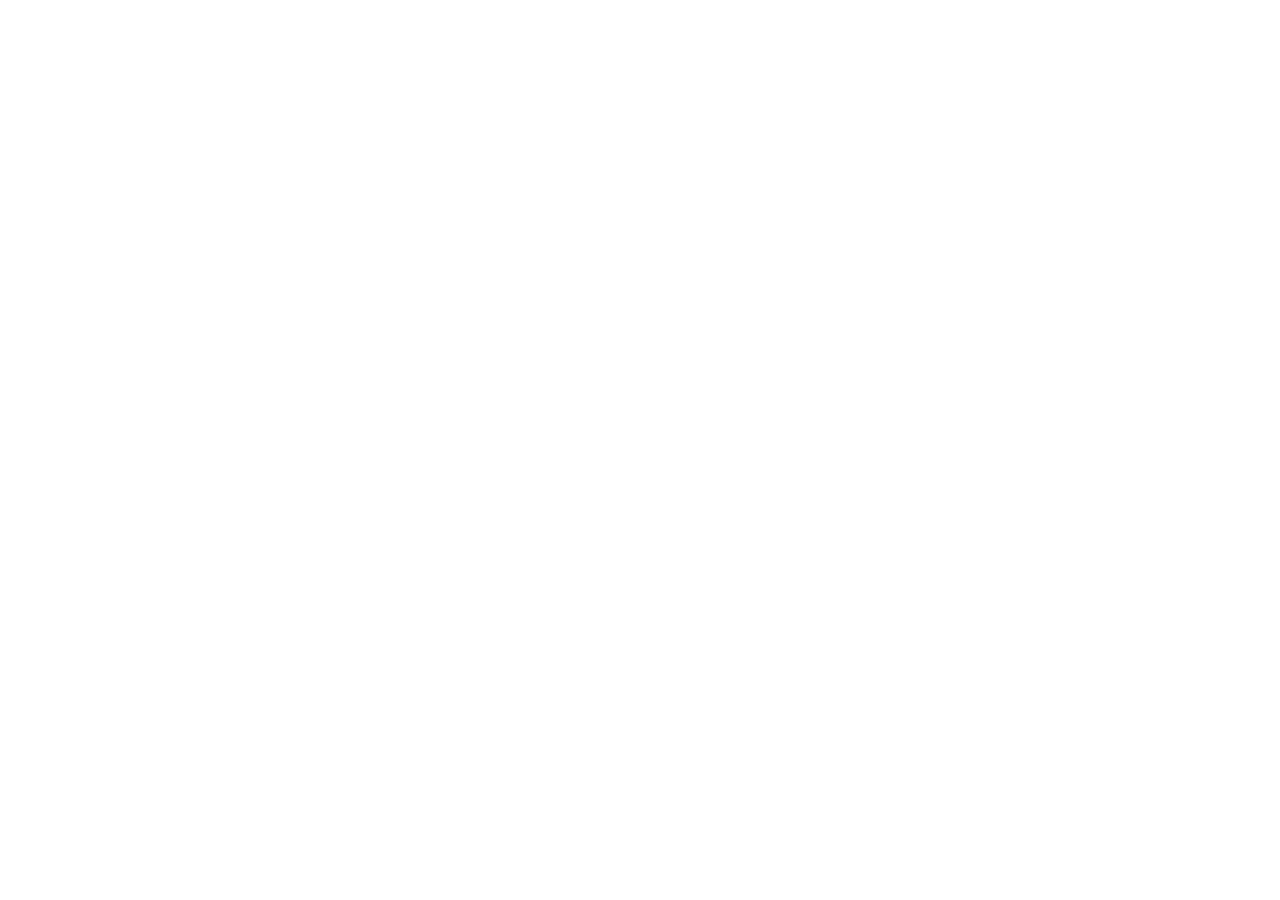
==== index.html @ 73d2ee72 "Create index.html" ====
<!DOCTYPE html>
<html lang="es">
<head>
    <meta charset="UTF-8">
    <meta name="viewport" content="width=device-width, initial-scale=1.0">
    <title>JOZETHCPM1 | NEON HUB</title>
    <link rel="preconnect" href="https://fonts.googleapis.com">
    <link rel="preconnect" href="https://fonts.gstatic.com" crossorigin>
    <link href="https://fonts.googleapis.com/css2?family=Poppins:wght@300;400;500;600;700;800&display=swap" rel="stylesheet">
    <link rel="stylesheet" href="https://cdnjs.cloudflare.com/ajax/libs/font-awesome/6.4.0/css/all.min.css">
    <style>
        /* Mismo CSS de antes, no lo repito para no alargar, pero pon el mismo */
    </style>
</head>
<body>
    <!-- Mismo HTML de antes hasta el footer -->

    <script>
        // ========== DATOS DIRECTOS (SIN JSON) ==========
        const appsData = [
            {
                id: 1,
                nombre: "Car Parking Multiplayer MOD",
                categoria: "juegos",
                etiqueta: "🎮 JUEGO MOD",
                descripcion: "Multijugador de estacionamiento con coches modificados, dinero infinito y eventos online.",
                imagen: "https://via.placeholder.com/300x180/1a1a1a/ff00ff?text=Car+Parking",
                tamaño: "482 MB",
                version: "4.8.2",
                url: "https://www.mediafire.com/file/et46cxcu69ehaok/cpm48213modt-Appsfab.net.apk/file"
            },
            {
                id: 2,
                nombre: "Resident Evil 4 Wii Edition",
                categoria: "juegos",
                etiqueta: "🎮 JUEGO MOD",
                descripcion: "Clásico de terror en versión Wii para Android con texturas mejoradas.",
                imagen: "https://via.placeholder.com/300x180/1a1a1a/00ffff?text=Resident+Evil+4",
                tamaño: "4.2 GB",
                version: "Wii NTSC",
                url: "https://www.mediafire.com/file/yimnvpsek5d1nl2/Resident_Evil_4_-_Wii_Edition_%2528USA%2529.nkit.7z/file"
            },
            {
                id: 3,
                nombre: "MT Manager",
                categoria: "apps",
                etiqueta: "📱 APP MOD",
                descripcion: "Gestor de archivos con editor de APK, traductor de recursos y explorador root.",
                imagen: "https://via.placeholder.com/300x180/1a1a1a/00ff00?text=MT+Manager",
                tamaño: "8.5 MB",
                version: "2.15.7",
                url: "https://www.mediafire.com/file/qvtjqahtjc5dr7p/MT_Manager_2.15.7-clone.apk/file"
            },
            {
                id: 4,
                nombre: "Ishiruka Emulador",
                categoria: "apps",
                etiqueta: "📱 APP MOD",
                descripcion: "Emulador de GameCube/Wii optimizado para Android, basado en Dolphin.",
                imagen: "https://via.placeholder.com/300x180/1a1a1a/ffff00?text=Ishiruka",
                tamaño: "25 MB",
                version: "16.0",
                url: "https://www.mediafire.com/file/o4zfia09jjve16v/Ishiruka_Ishiruka_v16.apk/file"
            }
        ];

        // El resto del JavaScript (renderInicio, mostrarApps, etc.) IGUAL
        // ... (todo lo demás igual)
    </script>
</body>
</html>
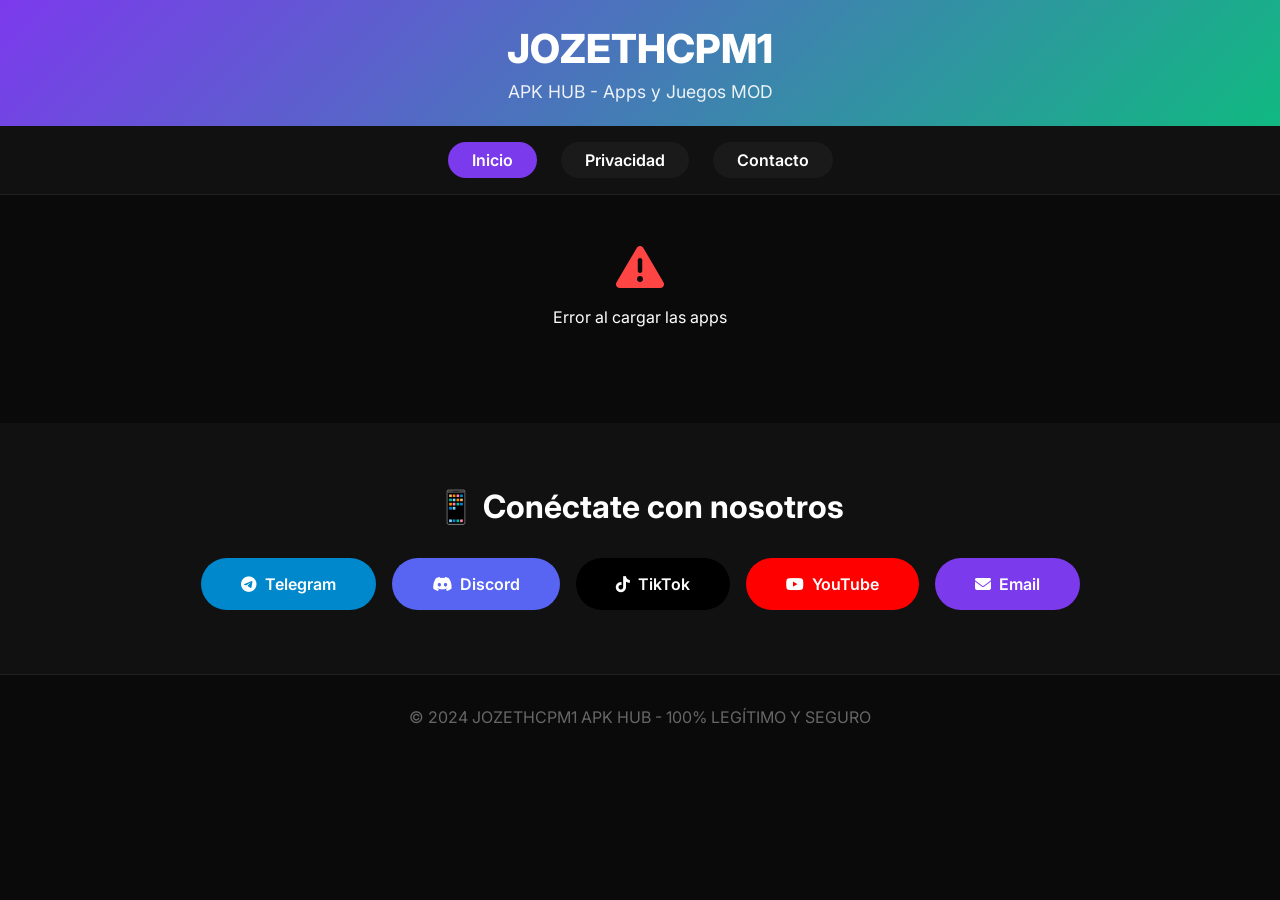
==== commit 1873ea47: "Update index.html" ====
--- a/index.html
+++ b/index.html
@@ -3,69 +3,450 @@
 <head>
     <meta charset="UTF-8">
     <meta name="viewport" content="width=device-width, initial-scale=1.0">
-    <title>JOZETHCPM1 | NEON HUB</title>
+    <title>JOZETHCPM1 | APK HUB</title>
     <link rel="preconnect" href="https://fonts.googleapis.com">
     <link rel="preconnect" href="https://fonts.gstatic.com" crossorigin>
-    <link href="https://fonts.googleapis.com/css2?family=Poppins:wght@300;400;500;600;700;800&display=swap" rel="stylesheet">
+    <link href="https://fonts.googleapis.com/css2?family=Inter:wght@300;400;500;600;700;800&display=swap" rel="stylesheet">
     <link rel="stylesheet" href="https://cdnjs.cloudflare.com/ajax/libs/font-awesome/6.4.0/css/all.min.css">
     <style>
-        /* Mismo CSS de antes, no lo repito para no alargar, pero pon el mismo */
+        * {
+            margin: 0;
+            padding: 0;
+            box-sizing: border-box;
+        }
+
+        body {
+            font-family: 'Inter', sans-serif;
+            background: #0a0a0a;
+            color: white;
+        }
+
+        /* Header */
+        .header {
+            background: linear-gradient(135deg, #7c3aed, #10b981);
+            padding: 1.5rem;
+            text-align: center;
+            box-shadow: 0 4px 20px rgba(124,58,237,0.3);
+        }
+
+        .header h1 {
+            font-size: 2.5rem;
+            font-weight: 800;
+            margin-bottom: 0.5rem;
+        }
+
+        .header p {
+            opacity: 0.9;
+            font-size: 1.1rem;
+        }
+
+        /* Nav */
+        .nav {
+            background: #111;
+            padding: 1rem;
+            display: flex;
+            justify-content: center;
+            gap: 1.5rem;
+            flex-wrap: wrap;
+            border-bottom: 1px solid #222;
+        }
+
+        .nav a {
+            color: white;
+            text-decoration: none;
+            font-weight: 600;
+            padding: 0.5rem 1.5rem;
+            border-radius: 30px;
+            transition: all 0.3s;
+            background: #1a1a1a;
+        }
+
+        .nav a:hover, .nav a.active {
+            background: #7c3aed;
+        }
+
+        /* Buscador */
+        .search-container {
+            max-width: 500px;
+            margin: 2rem auto;
+            padding: 0 1rem;
+        }
+
+        .search-box {
+            display: flex;
+            background: #1a1a1a;
+            border-radius: 50px;
+            padding: 0.3rem;
+            border: 2px solid #7c3aed;
+        }
+
+        .search-box input {
+            flex: 1;
+            background: transparent;
+            border: none;
+            padding: 1rem 1.5rem;
+            color: white;
+            font-size: 1rem;
+            outline: none;
+        }
+
+        .search-box button {
+            background: #7c3aed;
+            border: none;
+            color: white;
+            padding: 1rem 2rem;
+            border-radius: 50px;
+            cursor: pointer;
+            font-weight: 600;
+        }
+
+        /* Filtros */
+        .filters {
+            display: flex;
+            justify-content: center;
+            gap: 1rem;
+            flex-wrap: wrap;
+            margin: 2rem 0;
+            padding: 0 1rem;
+        }
+
+        .filter-btn {
+            padding: 0.8rem 2rem;
+            background: #1a1a1a;
+            border: none;
+            color: white;
+            border-radius: 40px;
+            font-weight: 600;
+            cursor: pointer;
+            transition: all 0.3s;
+        }
+
+        .filter-btn.active {
+            background: #7c3aed;
+        }
+
+        /* Grid */
+        .grid {
+            display: grid;
+            grid-template-columns: repeat(auto-fit, minmax(280px, 1fr));
+            gap: 1.5rem;
+            max-width: 1200px;
+            margin: 0 auto;
+            padding: 1rem;
+        }
+
+        .card {
+            background: #1a1a1a;
+            border-radius: 20px;
+            overflow: hidden;
+            transition: transform 0.3s;
+            border: 1px solid #333;
+        }
+
+        .card:hover {
+            transform: translateY(-5px);
+            border-color: #7c3aed;
+        }
+
+        .card img {
+            width: 100%;
+            height: 200px;
+            object-fit: cover;
+            background: #333;
+        }
+
+        .card-content {
+            padding: 1.5rem;
+        }
+
+        .card-title {
+            font-size: 1.3rem;
+            font-weight: 700;
+            margin-bottom: 0.5rem;
+        }
+
+        .card-category {
+            display: inline-block;
+            padding: 0.3rem 1rem;
+            background: #7c3aed;
+            border-radius: 30px;
+            font-size: 0.8rem;
+            font-weight: 600;
+            margin-bottom: 1rem;
+        }
+
+        .download-btn {
+            display: block;
+            text-align: center;
+            background: #7c3aed;
+            color: white;
+            text-decoration: none;
+            padding: 0.8rem;
+            border-radius: 12px;
+            font-weight: 600;
+            transition: background 0.3s;
+        }
+
+        .download-btn:hover {
+            background: #6d28d9;
+        }
+
+        /* Redes sociales */
+        .social {
+            text-align: center;
+            padding: 4rem 1rem;
+            background: #111;
+            margin-top: 3rem;
+        }
+
+        .social h2 {
+            font-size: 2rem;
+            margin-bottom: 2rem;
+        }
+
+        .social-buttons {
+            display: flex;
+            justify-content: center;
+            gap: 1rem;
+            flex-wrap: wrap;
+        }
+
+        .social-btn {
+            padding: 1rem 2.5rem;
+            border-radius: 50px;
+            color: white;
+            text-decoration: none;
+            font-weight: 600;
+            display: inline-flex;
+            align-items: center;
+            gap: 0.5rem;
+            transition: transform 0.3s;
+        }
+
+        .social-btn:hover {
+            transform: scale(1.05);
+        }
+
+        .telegram { background: #0088cc; }
+        .discord { background: #5865f2; }
+        .tiktok { background: #000; }
+        .youtube { background: #ff0000; }
+        .email { background: #7c3aed; }
+
+        /* Footer */
+        footer {
+            background: #0a0a0a;
+            padding: 2rem;
+            text-align: center;
+            border-top: 1px solid #222;
+            color: #666;
+        }
+
+        /* Loading */
+        .loading {
+            text-align: center;
+            padding: 3rem;
+        }
+
+        .loading i {
+            font-size: 3rem;
+            color: #7c3aed;
+            margin-bottom: 1rem;
+        }
     </style>
 </head>
 <body>
-    <!-- Mismo HTML de antes hasta el footer -->
+    <div class="header">
+        <h1>JOZETHCPM1</h1>
+        <p>APK HUB - Apps y Juegos MOD</p>
+    </div>
+
+    <div class="nav">
+        <a href="#inicio" class="active" onclick="showPage('inicio')">Inicio</a>
+        <a href="#privacidad" onclick="showPage('privacidad')">Privacidad</a>
+        <a href="#contacto" onclick="showPage('contacto')">Contacto</a>
+    </div>
+
+    <main id="main-content">
+        <!-- El contenido se carga aquí -->
+        <div class="loading">
+            <i class="fas fa-spinner fa-spin"></i>
+            <p>Cargando apps...</p>
+        </div>
+    </main>
+
+    <div class="social">
+        <h2>📱 Conéctate con nosotros</h2>
+        <div class="social-buttons">
+            <a href="https://t.me/Jozethcpm0" target="_blank" class="social-btn telegram"><i class="fab fa-telegram"></i> Telegram</a>
+            <a href="https://discord.gg/daJQPFmUF" target="_blank" class="social-btn discord"><i class="fab fa-discord"></i> Discord</a>
+            <a href="https://www.tiktok.com/@.asmodeotk" target="_blank" class="social-btn tiktok"><i class="fab fa-tiktok"></i> TikTok</a>
+            <a href="https://www.youtube.com/@JOZETHCPM1" target="_blank" class="social-btn youtube"><i class="fab fa-youtube"></i> YouTube</a>
+            <a href="mailto:asmodeotayson@gmail.com" class="social-btn email"><i class="fas fa-envelope"></i> Email</a>
+        </div>
+    </div>
+
+    <footer>
+        <p>© 2024 JOZETHCPM1 APK HUB - 100% LEGÍTIMO Y SEGURO</p>
+    </footer>
 
     <script>
-        // ========== DATOS DIRECTOS (SIN JSON) ==========
-        const appsData = [
-            {
-                id: 1,
-                nombre: "Car Parking Multiplayer MOD",
-                categoria: "juegos",
-                etiqueta: "🎮 JUEGO MOD",
-                descripcion: "Multijugador de estacionamiento con coches modificados, dinero infinito y eventos online.",
-                imagen: "https://via.placeholder.com/300x180/1a1a1a/ff00ff?text=Car+Parking",
-                tamaño: "482 MB",
-                version: "4.8.2",
-                url: "https://www.mediafire.com/file/et46cxcu69ehaok/cpm48213modt-Appsfab.net.apk/file"
-            },
-            {
-                id: 2,
-                nombre: "Resident Evil 4 Wii Edition",
-                categoria: "juegos",
-                etiqueta: "🎮 JUEGO MOD",
-                descripcion: "Clásico de terror en versión Wii para Android con texturas mejoradas.",
-                imagen: "https://via.placeholder.com/300x180/1a1a1a/00ffff?text=Resident+Evil+4",
-                tamaño: "4.2 GB",
-                version: "Wii NTSC",
-                url: "https://www.mediafire.com/file/yimnvpsek5d1nl2/Resident_Evil_4_-_Wii_Edition_%2528USA%2529.nkit.7z/file"
-            },
-            {
-                id: 3,
-                nombre: "MT Manager",
-                categoria: "apps",
-                etiqueta: "📱 APP MOD",
-                descripcion: "Gestor de archivos con editor de APK, traductor de recursos y explorador root.",
-                imagen: "https://via.placeholder.com/300x180/1a1a1a/00ff00?text=MT+Manager",
-                tamaño: "8.5 MB",
-                version: "2.15.7",
-                url: "https://www.mediafire.com/file/qvtjqahtjc5dr7p/MT_Manager_2.15.7-clone.apk/file"
-            },
-            {
-                id: 4,
-                nombre: "Ishiruka Emulador",
-                categoria: "apps",
-                etiqueta: "📱 APP MOD",
-                descripcion: "Emulador de GameCube/Wii optimizado para Android, basado en Dolphin.",
-                imagen: "https://via.placeholder.com/300x180/1a1a1a/ffff00?text=Ishiruka",
-                tamaño: "25 MB",
-                version: "16.0",
-                url: "https://www.mediafire.com/file/o4zfia09jjve16v/Ishiruka_Ishiruka_v16.apk/file"
+        // ===== VARIABLES =====
+        let appsData = [];
+        let currentFilter = 'todos';
+        let currentSearch = '';
+        let currentPage = 'inicio';
+
+        // ===== CARGAR APPS =====
+        async function loadApps() {
+            try {
+                const response = await fetch('data/apps.json');
+                const data = await response.json();
+                appsData = data.apps;
+                showHome();
+            } catch (error) {
+                console.error('Error:', error);
+                document.getElementById('main-content').innerHTML = `
+                    <div style="text-align:center; padding:3rem;">
+                        <i class="fas fa-exclamation-triangle" style="font-size:3rem; color:#ff4444;"></i>
+                        <p style="margin-top:1rem;">Error al cargar las apps</p>
+                    </div>
+                `;
             }
-        ];
-
-        // El resto del JavaScript (renderInicio, mostrarApps, etc.) IGUAL
-        // ... (todo lo demás igual)
+        }
+
+        // ===== MOSTAR INICIO =====
+        function showHome() {
+            currentPage = 'inicio';
+            document.getElementById('main-content').innerHTML = `
+                <div class="search-container">
+                    <div class="search-box">
+                        <input type="text" id="searchInput" placeholder="Buscar app..." value="${currentSearch}">
+                        <button onclick="searchApps()"><i class="fas fa-search"></i> Buscar</button>
+                    </div>
+                </div>
+
+                <div class="filters">
+                    <button class="filter-btn ${currentFilter === 'todos' ? 'active' : ''}" onclick="filterApps('todos')">Todos</button>
+                    <button class="filter-btn ${currentFilter === 'juegos' ? 'active' : ''}" onclick="filterApps('juegos')">Juegos</button>
+                    <button class="filter-btn ${currentFilter === 'apps' ? 'active' : ''}" onclick="filterApps('apps')">Apps</button>
+                </div>
+
+                <div class="grid" id="apps-grid"></div>
+            `;
+            
+            renderApps();
+            updateActiveNav('inicio');
+        }
+
+        // ===== RENDERIZAR APPS =====
+        function renderApps() {
+            let filtered = appsData;
+
+            if (currentFilter !== 'todos') {
+                filtered = filtered.filter(app => app.categoria === currentFilter);
+            }
+
+            if (currentSearch.trim() !== '') {
+                const search = currentSearch.toLowerCase().trim();
+                filtered = filtered.filter(app => 
+                    app.nombre.toLowerCase().includes(search)
+                );
+            }
+
+            const grid = document.getElementById('apps-grid');
+            
+            if (filtered.length === 0) {
+                grid.innerHTML = `
+                    <div style="grid-column:1/-1; text-align:center; padding:3rem;">
+                        <i class="fas fa-search" style="font-size:2rem; color:#666;"></i>
+                        <p style="margin-top:1rem;">No se encontraron apps</p>
+                    </div>
+                `;
+                return;
+            }
+
+            grid.innerHTML = filtered.map(app => `
+                <div class="card">
+                    <img src="${app.imagen}" alt="${app.nombre}" onerror="this.src='https://via.placeholder.com/300x200/333/7c3aed?text=${app.nombre}'">
+                    <div class="card-content">
+                        <span class="card-category">${app.categoria === 'juegos' ? '🎮 Juego' : '📱 App'}</span>
+                        <h3 class="card-title">${app.nombre}</h3>
+                        <a href="${app.url}" class="download-btn" target="_blank">
+                            <i class="fas fa-download"></i> Descargar
+                        </a>
+                    </div>
+                </div>
+            `).join('');
+        }
+
+        // ===== FILTRAR =====
+        function filterApps(filter) {
+            currentFilter = filter;
+            document.querySelectorAll('.filter-btn').forEach(btn => btn.classList.remove('active'));
+            event.target.classList.add('active');
+            renderApps();
+        }
+
+        // ===== BUSCAR =====
+        function searchApps() {
+            currentSearch = document.getElementById('searchInput').value;
+            renderApps();
+        }
+
+        // ===== MOSTRAR PRIVACIDAD =====
+        function showPrivacy() {
+            currentPage = 'privacidad';
+            document.getElementById('main-content').innerHTML = `
+                <div style="max-width:800px; margin:2rem auto; padding:2rem;">
+                    <h1 style="color:#7c3aed; margin-bottom:1rem;">📋 Política de Privacidad</h1>
+                    <p style="color:#999; line-height:1.8;">En JOZETHCPM1 APK HUB respetamos tu privacidad. No recopilamos información personal, no usamos cookies y no almacenamos datos de usuarios.</p>
+                    <p style="color:#999; margin-top:1rem;">Los enlaces son a sitios externos (MediaFire). Verificamos cada enlace antes de publicarlo.</p>
+                    <p style="color:#7c3aed; margin-top:2rem;">🌟 100% LEGÍTIMO Y SEGURO 🌟</p>
+                </div>
+            `;
+            updateActiveNav('privacidad');
+        }
+
+        // ===== MOSTRAR CONTACTO =====
+        function showContact() {
+            currentPage = 'contacto';
+            document.getElementById('main-content').innerHTML = `
+                <div style="max-width:600px; margin:2rem auto; padding:2rem;">
+                    <h1 style="color:#7c3aed; margin-bottom:2rem;">📬 Contacto</h1>
+                    <div style="background:#1a1a1a; padding:1.5rem; border-radius:12px; margin-bottom:1rem;">
+                        <p><i class="fas fa-envelope" style="color:#7c3aed; width:30px;"></i> asmodeotayson@gmail.com</p>
+                    </div>
+                    <div style="background:#1a1a1a; padding:1.5rem; border-radius:12px; margin-bottom:1rem;">
+                        <p><i class="fab fa-telegram" style="color:#0088cc; width:30px;"></i> @Jozethcpm0</p>
+                    </div>
+                    <div style="background:#1a1a1a; padding:1.5rem; border-radius:12px;">
+                        <p><i class="fab fa-discord" style="color:#5865f2; width:30px;"></i> discord.gg/daJQPFmUF</p>
+                    </div>
+                </div>
+            `;
+            updateActiveNav('contacto');
+        }
+
+        // ===== ACTUALIZAR NAV =====
+        function updateActiveNav(page) {
+            document.querySelectorAll('.nav a').forEach(link => {
+                link.classList.remove('active');
+                if (link.getAttribute('onclick')?.includes(page)) {
+                    link.classList.add('active');
+                }
+            });
+        }
+
+        // ===== NAVEGACIÓN =====
+        window.showPage = function(page) {
+            if (page === 'inicio') showHome();
+            if (page === 'privacidad') showPrivacy();
+            if (page === 'contacto') showContact();
+        };
+
+        // ===== INICIAR =====
+        loadApps();
     </script>
 </body>
 </html>
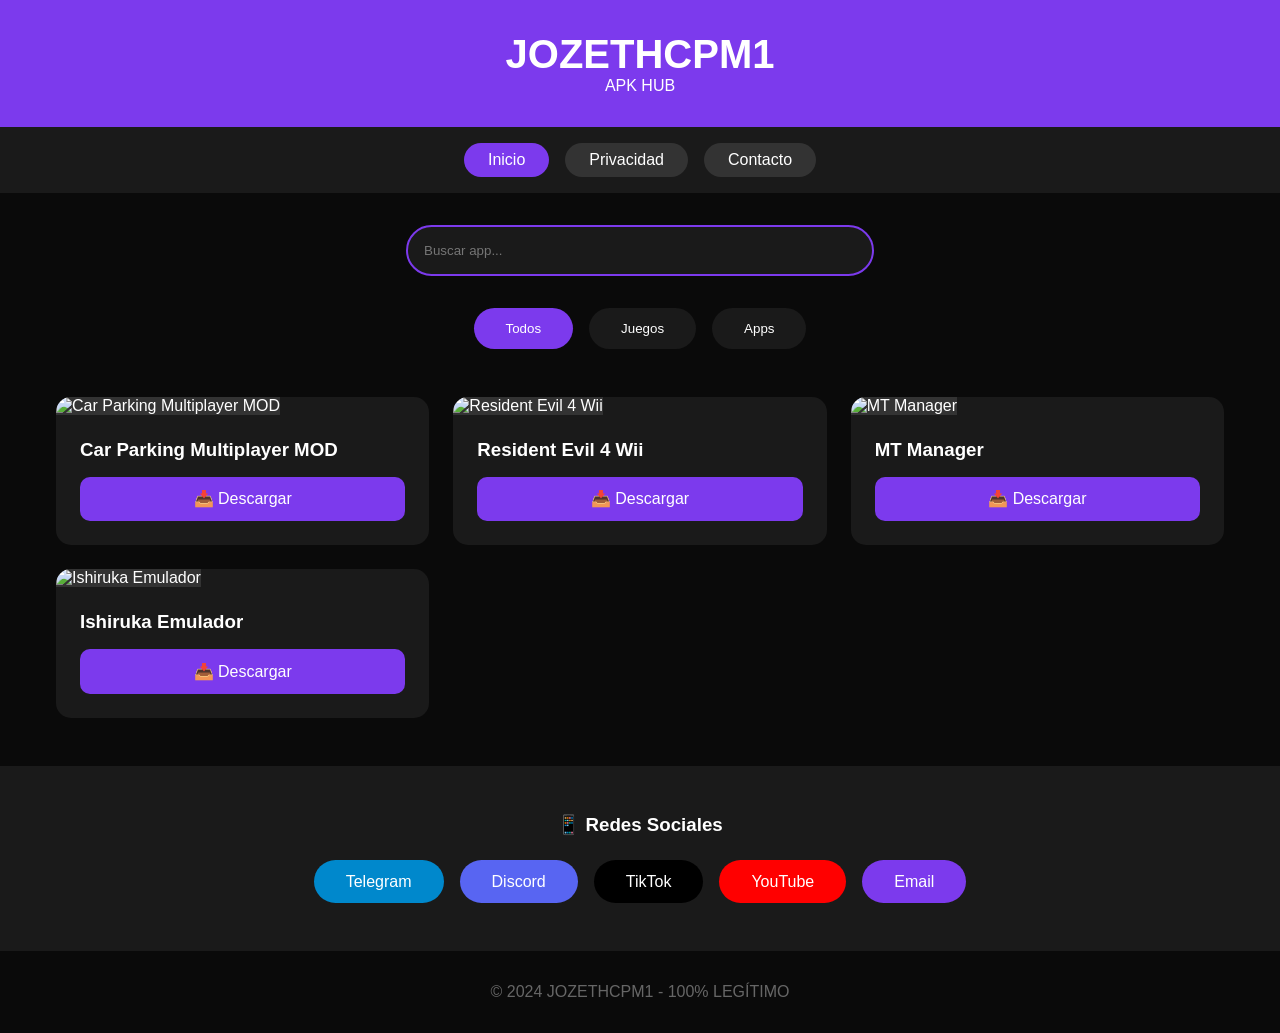
==== commit 52daa6b0: "Update index.html" ====
--- a/index.html
+++ b/index.html
@@ -3,129 +3,73 @@
 <head>
     <meta charset="UTF-8">
     <meta name="viewport" content="width=device-width, initial-scale=1.0">
-    <title>JOZETHCPM1 | APK HUB</title>
-    <link rel="preconnect" href="https://fonts.googleapis.com">
-    <link rel="preconnect" href="https://fonts.gstatic.com" crossorigin>
-    <link href="https://fonts.googleapis.com/css2?family=Inter:wght@300;400;500;600;700;800&display=swap" rel="stylesheet">
-    <link rel="stylesheet" href="https://cdnjs.cloudflare.com/ajax/libs/font-awesome/6.4.0/css/all.min.css">
+    <title>JOZETHCPM1 - APK Hub</title>
     <style>
         * {
             margin: 0;
             padding: 0;
             box-sizing: border-box;
         }
-
         body {
-            font-family: 'Inter', sans-serif;
+            font-family: Arial, sans-serif;
             background: #0a0a0a;
             color: white;
         }
-
-        /* Header */
         .header {
-            background: linear-gradient(135deg, #7c3aed, #10b981);
-            padding: 1.5rem;
-            text-align: center;
-            box-shadow: 0 4px 20px rgba(124,58,237,0.3);
-        }
-
+            background: #7c3aed;
+            padding: 2rem;
+            text-align: center;
+        }
         .header h1 {
             font-size: 2.5rem;
-            font-weight: 800;
-            margin-bottom: 0.5rem;
-        }
-
-        .header p {
-            opacity: 0.9;
-            font-size: 1.1rem;
-        }
-
-        /* Nav */
+        }
         .nav {
-            background: #111;
+            background: #1a1a1a;
             padding: 1rem;
             display: flex;
             justify-content: center;
-            gap: 1.5rem;
-            flex-wrap: wrap;
-            border-bottom: 1px solid #222;
-        }
-
+            gap: 1rem;
+        }
         .nav a {
             color: white;
             text-decoration: none;
-            font-weight: 600;
             padding: 0.5rem 1.5rem;
+            background: #333;
             border-radius: 30px;
-            transition: all 0.3s;
-            background: #1a1a1a;
-        }
-
-        .nav a:hover, .nav a.active {
-            background: #7c3aed;
-        }
-
-        /* Buscador */
-        .search-container {
+        }
+        .nav a.active {
+            background: #7c3aed;
+        }
+        .search {
             max-width: 500px;
             margin: 2rem auto;
             padding: 0 1rem;
         }
-
-        .search-box {
-            display: flex;
-            background: #1a1a1a;
+        .search input {
+            width: 100%;
+            padding: 1rem;
+            background: #1a1a1a;
+            border: 2px solid #7c3aed;
             border-radius: 50px;
-            padding: 0.3rem;
-            border: 2px solid #7c3aed;
-        }
-
-        .search-box input {
-            flex: 1;
-            background: transparent;
-            border: none;
-            padding: 1rem 1.5rem;
-            color: white;
-            font-size: 1rem;
-            outline: none;
-        }
-
-        .search-box button {
-            background: #7c3aed;
-            border: none;
-            color: white;
-            padding: 1rem 2rem;
-            border-radius: 50px;
-            cursor: pointer;
-            font-weight: 600;
-        }
-
-        /* Filtros */
+            color: white;
+        }
         .filters {
             display: flex;
             justify-content: center;
             gap: 1rem;
-            flex-wrap: wrap;
             margin: 2rem 0;
-            padding: 0 1rem;
-        }
-
+        }
         .filter-btn {
             padding: 0.8rem 2rem;
             background: #1a1a1a;
             border: none;
             color: white;
-            border-radius: 40px;
-            font-weight: 600;
+            border-radius: 30px;
             cursor: pointer;
-            transition: all 0.3s;
-        }
-
+        }
         .filter-btn.active {
             background: #7c3aed;
         }
-
-        /* Grid */
         .grid {
             display: grid;
             grid-template-columns: repeat(auto-fit, minmax(280px, 1fr));
@@ -134,319 +78,214 @@
             margin: 0 auto;
             padding: 1rem;
         }
-
         .card {
             background: #1a1a1a;
-            border-radius: 20px;
+            border-radius: 15px;
             overflow: hidden;
-            transition: transform 0.3s;
-            border: 1px solid #333;
-        }
-
-        .card:hover {
-            transform: translateY(-5px);
-            border-color: #7c3aed;
-        }
-
+        }
         .card img {
             width: 100%;
-            height: 200px;
+            height: 180px;
             object-fit: cover;
             background: #333;
         }
-
         .card-content {
             padding: 1.5rem;
         }
-
-        .card-title {
-            font-size: 1.3rem;
-            font-weight: 700;
-            margin-bottom: 0.5rem;
-        }
-
-        .card-category {
-            display: inline-block;
-            padding: 0.3rem 1rem;
-            background: #7c3aed;
-            border-radius: 30px;
-            font-size: 0.8rem;
-            font-weight: 600;
+        .card h3 {
             margin-bottom: 1rem;
         }
-
-        .download-btn {
+        .card a {
             display: block;
-            text-align: center;
             background: #7c3aed;
             color: white;
             text-decoration: none;
             padding: 0.8rem;
-            border-radius: 12px;
-            font-weight: 600;
-            transition: background 0.3s;
-        }
-
-        .download-btn:hover {
-            background: #6d28d9;
-        }
-
-        /* Redes sociales */
+            border-radius: 10px;
+            text-align: center;
+        }
         .social {
             text-align: center;
-            padding: 4rem 1rem;
-            background: #111;
-            margin-top: 3rem;
-        }
-
-        .social h2 {
-            font-size: 2rem;
-            margin-bottom: 2rem;
-        }
-
+            padding: 3rem;
+            background: #1a1a1a;
+            margin-top: 2rem;
+        }
         .social-buttons {
             display: flex;
             justify-content: center;
             gap: 1rem;
             flex-wrap: wrap;
-        }
-
-        .social-btn {
-            padding: 1rem 2.5rem;
-            border-radius: 50px;
+            margin-top: 1.5rem;
+        }
+        .social-buttons a {
+            padding: 0.8rem 2rem;
+            border-radius: 30px;
             color: white;
             text-decoration: none;
-            font-weight: 600;
-            display: inline-flex;
-            align-items: center;
-            gap: 0.5rem;
-            transition: transform 0.3s;
-        }
-
-        .social-btn:hover {
-            transform: scale(1.05);
-        }
-
+        }
         .telegram { background: #0088cc; }
         .discord { background: #5865f2; }
         .tiktok { background: #000; }
         .youtube { background: #ff0000; }
         .email { background: #7c3aed; }
-
-        /* Footer */
         footer {
-            background: #0a0a0a;
+            text-align: center;
             padding: 2rem;
-            text-align: center;
-            border-top: 1px solid #222;
             color: #666;
-        }
-
-        /* Loading */
-        .loading {
-            text-align: center;
-            padding: 3rem;
-        }
-
-        .loading i {
-            font-size: 3rem;
-            color: #7c3aed;
-            margin-bottom: 1rem;
         }
     </style>
 </head>
 <body>
     <div class="header">
         <h1>JOZETHCPM1</h1>
-        <p>APK HUB - Apps y Juegos MOD</p>
+        <p>APK HUB</p>
     </div>
 
     <div class="nav">
-        <a href="#inicio" class="active" onclick="showPage('inicio')">Inicio</a>
-        <a href="#privacidad" onclick="showPage('privacidad')">Privacidad</a>
-        <a href="#contacto" onclick="showPage('contacto')">Contacto</a>
-    </div>
-
-    <main id="main-content">
-        <!-- El contenido se carga aquí -->
-        <div class="loading">
-            <i class="fas fa-spinner fa-spin"></i>
-            <p>Cargando apps...</p>
+        <a href="#" class="active" onclick="showHome()">Inicio</a>
+        <a href="#" onclick="showPrivacy()">Privacidad</a>
+        <a href="#" onclick="showContact()">Contacto</a>
+    </div>
+
+    <div id="content">
+        <!-- Aquí se carga el contenido -->
+    </div>
+
+    <div class="social">
+        <h3>📱 Redes Sociales</h3>
+        <div class="social-buttons">
+            <a href="https://t.me/Jozethcpm0" class="telegram">Telegram</a>
+            <a href="https://discord.gg/daJQPFmUF" class="discord">Discord</a>
+            <a href="https://www.tiktok.com/@.asmodeotk" class="tiktok">TikTok</a>
+            <a href="https://www.youtube.com/@JOZETHCPM1" class="youtube">YouTube</a>
+            <a href="mailto:asmodeotayson@gmail.com" class="email">Email</a>
         </div>
-    </main>
-
-    <div class="social">
-        <h2>📱 Conéctate con nosotros</h2>
-        <div class="social-buttons">
-            <a href="https://t.me/Jozethcpm0" target="_blank" class="social-btn telegram"><i class="fab fa-telegram"></i> Telegram</a>
-            <a href="https://discord.gg/daJQPFmUF" target="_blank" class="social-btn discord"><i class="fab fa-discord"></i> Discord</a>
-            <a href="https://www.tiktok.com/@.asmodeotk" target="_blank" class="social-btn tiktok"><i class="fab fa-tiktok"></i> TikTok</a>
-            <a href="https://www.youtube.com/@JOZETHCPM1" target="_blank" class="social-btn youtube"><i class="fab fa-youtube"></i> YouTube</a>
-            <a href="mailto:asmodeotayson@gmail.com" class="social-btn email"><i class="fas fa-envelope"></i> Email</a>
-        </div>
     </div>
 
     <footer>
-        <p>© 2024 JOZETHCPM1 APK HUB - 100% LEGÍTIMO Y SEGURO</p>
+        <p>© 2024 JOZETHCPM1 - 100% LEGÍTIMO</p>
     </footer>
 
     <script>
-        // ===== VARIABLES =====
-        let appsData = [];
-        let currentFilter = 'todos';
-        let currentSearch = '';
-        let currentPage = 'inicio';
-
-        // ===== CARGAR APPS =====
-        async function loadApps() {
-            try {
-                const response = await fetch('data/apps.json');
-                const data = await response.json();
-                appsData = data.apps;
-                showHome();
-            } catch (error) {
-                console.error('Error:', error);
-                document.getElementById('main-content').innerHTML = `
-                    <div style="text-align:center; padding:3rem;">
-                        <i class="fas fa-exclamation-triangle" style="font-size:3rem; color:#ff4444;"></i>
-                        <p style="margin-top:1rem;">Error al cargar las apps</p>
-                    </div>
-                `;
-            }
-        }
-
-        // ===== MOSTAR INICIO =====
+        // ===== TUS APPS AQUÍ (solo editas esto) =====
+        const apps = [
+            {
+                nombre: "Car Parking Multiplayer MOD",
+                categoria: "https://imgur.com/a/loVEbXy",
+                url: "https://www.mediafire.com/file/et46cxcu69ehaok/cpm48213modt-Appsfab.net.apk/file"
+            },
+            {
+                nombre: "Resident Evil 4 Wii",
+                categoria: "juegos",
+                imagen: "https://via.placeholder.com/300x200/333/7c3aed?text=Resident+Evil+4",
+                url: "https://www.mediafire.com/file/yimnvpsek5d1nl2/Resident_Evil_4_-_Wii_Edition_%2528USA%2529.nkit.7z/file"
+            },
+            {
+                nombre: "MT Manager",
+                categoria: "apps",
+                imagen: "https://via.placeholder.com/300x200/333/7c3aed?text=MT+Manager",
+                url: "https://www.mediafire.com/file/qvtjqahtjc5dr7p/MT_Manager_2.15.7-clone.apk/file"
+            },
+            {
+                nombre: "Ishiruka Emulador",
+                categoria: "apps",
+                imagen: "https://via.placeholder.com/300x200/333/7c3aed?text=Ishiruka",
+                url: "https://www.mediafire.com/file/o4zfia09jjve16v/Ishiruka_Ishiruka_v16.apk/file"
+            }
+        ];
+
+        let filtro = 'todos';
+        let busqueda = '';
+
         function showHome() {
-            currentPage = 'inicio';
-            document.getElementById('main-content').innerHTML = `
-                <div class="search-container">
-                    <div class="search-box">
-                        <input type="text" id="searchInput" placeholder="Buscar app..." value="${currentSearch}">
-                        <button onclick="searchApps()"><i class="fas fa-search"></i> Buscar</button>
-                    </div>
-                </div>
-
+            let html = `
+                <div class="search">
+                    <input type="text" id="searchInput" placeholder="Buscar app..." onkeyup="buscarApps()">
+                </div>
                 <div class="filters">
-                    <button class="filter-btn ${currentFilter === 'todos' ? 'active' : ''}" onclick="filterApps('todos')">Todos</button>
-                    <button class="filter-btn ${currentFilter === 'juegos' ? 'active' : ''}" onclick="filterApps('juegos')">Juegos</button>
-                    <button class="filter-btn ${currentFilter === 'apps' ? 'active' : ''}" onclick="filterApps('apps')">Apps</button>
-                </div>
-
-                <div class="grid" id="apps-grid"></div>
+                    <button class="filter-btn ${filtro === 'todos' ? 'active' : ''}" onclick="filtrarApps('todos')">Todos</button>
+                    <button class="filter-btn ${filtro === 'juegos' ? 'active' : ''}" onclick="filtrarApps('juegos')">Juegos</button>
+                    <button class="filter-btn ${filtro === 'apps' ? 'active' : ''}" onclick="filtrarApps('apps')">Apps</button>
+                </div>
+                <div class="grid" id="appsGrid"></div>
             `;
             
-            renderApps();
-            updateActiveNav('inicio');
-        }
-
-        // ===== RENDERIZAR APPS =====
-        function renderApps() {
-            let filtered = appsData;
-
-            if (currentFilter !== 'todos') {
-                filtered = filtered.filter(app => app.categoria === currentFilter);
-            }
-
-            if (currentSearch.trim() !== '') {
-                const search = currentSearch.toLowerCase().trim();
-                filtered = filtered.filter(app => 
-                    app.nombre.toLowerCase().includes(search)
+            document.getElementById('content').innerHTML = html;
+            mostrarApps();
+            
+            document.querySelectorAll('.nav a').forEach(a => a.classList.remove('active'));
+            document.querySelectorAll('.nav a')[0].classList.add('active');
+        }
+
+        function mostrarApps() {
+            let appsFiltradas = apps;
+
+            if (filtro !== 'todos') {
+                appsFiltradas = appsFiltradas.filter(app => app.categoria === filtro);
+            }
+
+            if (busqueda) {
+                appsFiltradas = appsFiltradas.filter(app => 
+                    app.nombre.toLowerCase().includes(busqueda.toLowerCase())
                 );
             }
 
-            const grid = document.getElementById('apps-grid');
-            
-            if (filtered.length === 0) {
-                grid.innerHTML = `
-                    <div style="grid-column:1/-1; text-align:center; padding:3rem;">
-                        <i class="fas fa-search" style="font-size:2rem; color:#666;"></i>
-                        <p style="margin-top:1rem;">No se encontraron apps</p>
+            let grid = document.getElementById('appsGrid');
+            if (!grid) return;
+
+            if (appsFiltradas.length === 0) {
+                grid.innerHTML = '<div style="grid-column:1/-1; text-align:center; padding:2rem;">No hay apps</div>';
+                return;
+            }
+
+            grid.innerHTML = appsFiltradas.map(app => `
+                <div class="card">
+                    <img src="${app.imagen}" alt="${app.nombre}">
+                    <div class="card-content">
+                        <h3>${app.nombre}</h3>
+                        <a href="${app.url}" target="_blank">📥 Descargar</a>
                     </div>
-                `;
-                return;
-            }
-
-            grid.innerHTML = filtered.map(app => `
-                <div class="card">
-                    <img src="${app.imagen}" alt="${app.nombre}" onerror="this.src='https://via.placeholder.com/300x200/333/7c3aed?text=${app.nombre}'">
-                    <div class="card-content">
-                        <span class="card-category">${app.categoria === 'juegos' ? '🎮 Juego' : '📱 App'}</span>
-                        <h3 class="card-title">${app.nombre}</h3>
-                        <a href="${app.url}" class="download-btn" target="_blank">
-                            <i class="fas fa-download"></i> Descargar
-                        </a>
-                    </div>
                 </div>
             `).join('');
         }
 
-        // ===== FILTRAR =====
-        function filterApps(filter) {
-            currentFilter = filter;
+        function filtrarApps(categoria) {
+            filtro = categoria;
             document.querySelectorAll('.filter-btn').forEach(btn => btn.classList.remove('active'));
             event.target.classList.add('active');
-            renderApps();
-        }
-
-        // ===== BUSCAR =====
-        function searchApps() {
-            currentSearch = document.getElementById('searchInput').value;
-            renderApps();
-        }
-
-        // ===== MOSTRAR PRIVACIDAD =====
+            mostrarApps();
+        }
+
+        function buscarApps() {
+            busqueda = document.getElementById('searchInput').value;
+            mostrarApps();
+        }
+
         function showPrivacy() {
-            currentPage = 'privacidad';
-            document.getElementById('main-content').innerHTML = `
-                <div style="max-width:800px; margin:2rem auto; padding:2rem;">
-                    <h1 style="color:#7c3aed; margin-bottom:1rem;">📋 Política de Privacidad</h1>
-                    <p style="color:#999; line-height:1.8;">En JOZETHCPM1 APK HUB respetamos tu privacidad. No recopilamos información personal, no usamos cookies y no almacenamos datos de usuarios.</p>
-                    <p style="color:#999; margin-top:1rem;">Los enlaces son a sitios externos (MediaFire). Verificamos cada enlace antes de publicarlo.</p>
-                    <p style="color:#7c3aed; margin-top:2rem;">🌟 100% LEGÍTIMO Y SEGURO 🌟</p>
+            document.getElementById('content').innerHTML = `
+                <div style="max-width:600px; margin:2rem auto; padding:2rem;">
+                    <h2 style="color:#7c3aed;">📋 Política de Privacidad</h2>
+                    <p style="margin-top:1rem; color:#999;">No recopilamos datos personales. Los enlaces son a sitios externos.</p>
                 </div>
             `;
-            updateActiveNav('privacidad');
-        }
-
-        // ===== MOSTRAR CONTACTO =====
+            document.querySelectorAll('.nav a').forEach(a => a.classList.remove('active'));
+            document.querySelectorAll('.nav a')[1].classList.add('active');
+        }
+
         function showContact() {
-            currentPage = 'contacto';
-            document.getElementById('main-content').innerHTML = `
+            document.getElementById('content').innerHTML = `
                 <div style="max-width:600px; margin:2rem auto; padding:2rem;">
-                    <h1 style="color:#7c3aed; margin-bottom:2rem;">📬 Contacto</h1>
-                    <div style="background:#1a1a1a; padding:1.5rem; border-radius:12px; margin-bottom:1rem;">
-                        <p><i class="fas fa-envelope" style="color:#7c3aed; width:30px;"></i> asmodeotayson@gmail.com</p>
-                    </div>
-                    <div style="background:#1a1a1a; padding:1.5rem; border-radius:12px; margin-bottom:1rem;">
-                        <p><i class="fab fa-telegram" style="color:#0088cc; width:30px;"></i> @Jozethcpm0</p>
-                    </div>
-                    <div style="background:#1a1a1a; padding:1.5rem; border-radius:12px;">
-                        <p><i class="fab fa-discord" style="color:#5865f2; width:30px;"></i> discord.gg/daJQPFmUF</p>
-                    </div>
+                    <h2 style="color:#7c3aed;">📬 Contacto</h2>
+                    <p style="margin-top:1rem;">📧 asmodeotayson@gmail.com</p>
+                    <p>📱 @Jozethcpm0 (Telegram)</p>
                 </div>
             `;
-            updateActiveNav('contacto');
-        }
-
-        // ===== ACTUALIZAR NAV =====
-        function updateActiveNav(page) {
-            document.querySelectorAll('.nav a').forEach(link => {
-                link.classList.remove('active');
-                if (link.getAttribute('onclick')?.includes(page)) {
-                    link.classList.add('active');
-                }
-            });
-        }
-
-        // ===== NAVEGACIÓN =====
-        window.showPage = function(page) {
-            if (page === 'inicio') showHome();
-            if (page === 'privacidad') showPrivacy();
-            if (page === 'contacto') showContact();
-        };
-
-        // ===== INICIAR =====
-        loadApps();
+            document.querySelectorAll('.nav a').forEach(a => a.classList.remove('active'));
+            document.querySelectorAll('.nav a')[2].classList.add('active');
+        }
+
+        // Iniciar
+        showHome();
     </script>
 </body>
 </html>
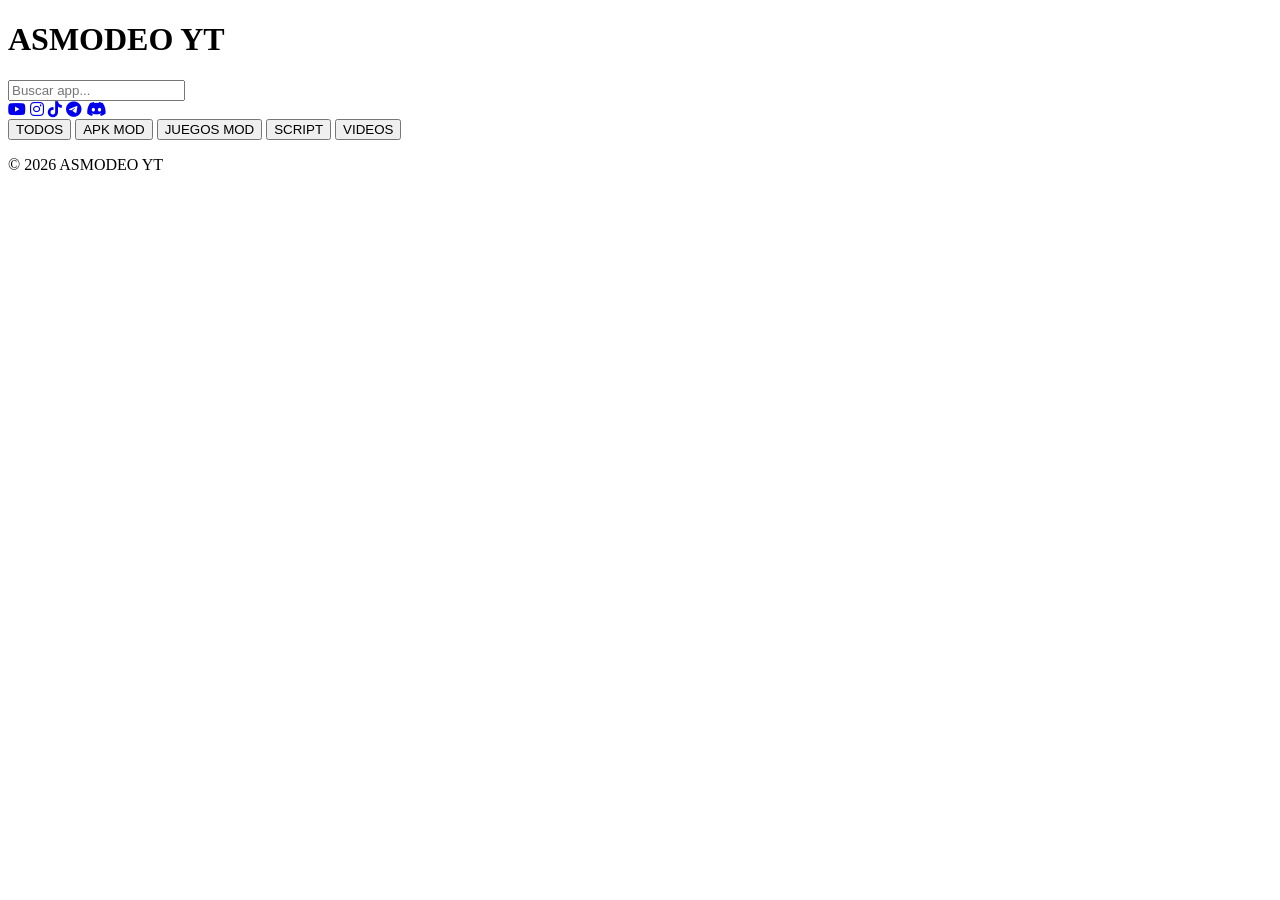
==== commit 06cc663b: "Update index.html" ====
--- a/index.html
+++ b/index.html
@@ -1,291 +1,54 @@
 <!DOCTYPE html>
 <html lang="es">
 <head>
-    <meta charset="UTF-8">
-    <meta name="viewport" content="width=device-width, initial-scale=1.0">
-    <title>JOZETHCPM1 - APK Hub</title>
-    <style>
-        * {
-            margin: 0;
-            padding: 0;
-            box-sizing: border-box;
-        }
-        body {
-            font-family: Arial, sans-serif;
-            background: #0a0a0a;
-            color: white;
-        }
-        .header {
-            background: #7c3aed;
-            padding: 2rem;
-            text-align: center;
-        }
-        .header h1 {
-            font-size: 2.5rem;
-        }
-        .nav {
-            background: #1a1a1a;
-            padding: 1rem;
-            display: flex;
-            justify-content: center;
-            gap: 1rem;
-        }
-        .nav a {
-            color: white;
-            text-decoration: none;
-            padding: 0.5rem 1.5rem;
-            background: #333;
-            border-radius: 30px;
-        }
-        .nav a.active {
-            background: #7c3aed;
-        }
-        .search {
-            max-width: 500px;
-            margin: 2rem auto;
-            padding: 0 1rem;
-        }
-        .search input {
-            width: 100%;
-            padding: 1rem;
-            background: #1a1a1a;
-            border: 2px solid #7c3aed;
-            border-radius: 50px;
-            color: white;
-        }
-        .filters {
-            display: flex;
-            justify-content: center;
-            gap: 1rem;
-            margin: 2rem 0;
-        }
-        .filter-btn {
-            padding: 0.8rem 2rem;
-            background: #1a1a1a;
-            border: none;
-            color: white;
-            border-radius: 30px;
-            cursor: pointer;
-        }
-        .filter-btn.active {
-            background: #7c3aed;
-        }
-        .grid {
-            display: grid;
-            grid-template-columns: repeat(auto-fit, minmax(280px, 1fr));
-            gap: 1.5rem;
-            max-width: 1200px;
-            margin: 0 auto;
-            padding: 1rem;
-        }
-        .card {
-            background: #1a1a1a;
-            border-radius: 15px;
-            overflow: hidden;
-        }
-        .card img {
-            width: 100%;
-            height: 180px;
-            object-fit: cover;
-            background: #333;
-        }
-        .card-content {
-            padding: 1.5rem;
-        }
-        .card h3 {
-            margin-bottom: 1rem;
-        }
-        .card a {
-            display: block;
-            background: #7c3aed;
-            color: white;
-            text-decoration: none;
-            padding: 0.8rem;
-            border-radius: 10px;
-            text-align: center;
-        }
-        .social {
-            text-align: center;
-            padding: 3rem;
-            background: #1a1a1a;
-            margin-top: 2rem;
-        }
-        .social-buttons {
-            display: flex;
-            justify-content: center;
-            gap: 1rem;
-            flex-wrap: wrap;
-            margin-top: 1.5rem;
-        }
-        .social-buttons a {
-            padding: 0.8rem 2rem;
-            border-radius: 30px;
-            color: white;
-            text-decoration: none;
-        }
-        .telegram { background: #0088cc; }
-        .discord { background: #5865f2; }
-        .tiktok { background: #000; }
-        .youtube { background: #ff0000; }
-        .email { background: #7c3aed; }
-        footer {
-            text-align: center;
-            padding: 2rem;
-            color: #666;
-        }
-    </style>
+<meta charset="UTF-8">
+<meta name="viewport" content="width=device-width, initial-scale=1.0">
+<title>ASMODEO YT</title>
+
+<link rel="stylesheet" href="style.css">
+
+<link rel="stylesheet" href="https://cdnjs.cloudflare.com/ajax/libs/font-awesome/6.5.0/css/all.min.css">
+
 </head>
 <body>
-    <div class="header">
-        <h1>JOZETHCPM1</h1>
-        <p>APK HUB</p>
-    </div>
 
-    <div class="nav">
-        <a href="#" class="active" onclick="showHome()">Inicio</a>
-        <a href="#" onclick="showPrivacy()">Privacidad</a>
-        <a href="#" onclick="showContact()">Contacto</a>
-    </div>
+<header>
+<h1>ASMODEO YT</h1>
 
-    <div id="content">
-        <!-- Aquí se carga el contenido -->
-    </div>
+<input type="text" id="search" placeholder="Buscar app...">
 
-    <div class="social">
-        <h3>📱 Redes Sociales</h3>
-        <div class="social-buttons">
-            <a href="https://t.me/Jozethcpm0" class="telegram">Telegram</a>
-            <a href="https://discord.gg/daJQPFmUF" class="discord">Discord</a>
-            <a href="https://www.tiktok.com/@.asmodeotk" class="tiktok">TikTok</a>
-            <a href="https://www.youtube.com/@JOZETHCPM1" class="youtube">YouTube</a>
-            <a href="mailto:asmodeotayson@gmail.com" class="email">Email</a>
-        </div>
-    </div>
+<div class="socials">
+<a href="#"><i class="fab fa-youtube"></i></a>
+<a href="#"><i class="fab fa-instagram"></i></a>
+<a href="#"><i class="fab fa-tiktok"></i></a>
+<a href="#"><i class="fab fa-telegram"></i></a>
+<a href="#"><i class="fab fa-discord"></i></a>
+</div>
 
-    <footer>
-        <p>© 2024 JOZETHCPM1 - 100% LEGÍTIMO</p>
-    </footer>
+</header>
 
-    <script>
-        // ===== TUS APPS AQUÍ (solo editas esto) =====
-        const apps = [
-            {
-                nombre: "Car Parking Multiplayer MOD",
-                categoria: "https://imgur.com/a/loVEbXy",
-                url: "https://www.mediafire.com/file/et46cxcu69ehaok/cpm48213modt-Appsfab.net.apk/file"
-            },
-            {
-                nombre: "Resident Evil 4 Wii",
-                categoria: "juegos",
-                imagen: "https://via.placeholder.com/300x200/333/7c3aed?text=Resident+Evil+4",
-                url: "https://www.mediafire.com/file/yimnvpsek5d1nl2/Resident_Evil_4_-_Wii_Edition_%2528USA%2529.nkit.7z/file"
-            },
-            {
-                nombre: "MT Manager",
-                categoria: "apps",
-                imagen: "https://via.placeholder.com/300x200/333/7c3aed?text=MT+Manager",
-                url: "https://www.mediafire.com/file/qvtjqahtjc5dr7p/MT_Manager_2.15.7-clone.apk/file"
-            },
-            {
-                nombre: "Ishiruka Emulador",
-                categoria: "apps",
-                imagen: "https://via.placeholder.com/300x200/333/7c3aed?text=Ishiruka",
-                url: "https://www.mediafire.com/file/o4zfia09jjve16v/Ishiruka_Ishiruka_v16.apk/file"
-            }
-        ];
+<nav>
+<button onclick="filtrar('TODOS')">TODOS</button>
+<button onclick="filtrar('APK MOD')">APK MOD</button>
+<button onclick="filtrar('JUEGOS MOD')">JUEGOS MOD</button>
+<button onclick="filtrar('SCRIPT')">SCRIPT</button>
+<button onclick="filtrar('VIDEOS TUTORIALES')">VIDEOS</button>
+</nav>
 
-        let filtro = 'todos';
-        let busqueda = '';
+<main>
 
-        function showHome() {
-            let html = `
-                <div class="search">
-                    <input type="text" id="searchInput" placeholder="Buscar app..." onkeyup="buscarApps()">
-                </div>
-                <div class="filters">
-                    <button class="filter-btn ${filtro === 'todos' ? 'active' : ''}" onclick="filtrarApps('todos')">Todos</button>
-                    <button class="filter-btn ${filtro === 'juegos' ? 'active' : ''}" onclick="filtrarApps('juegos')">Juegos</button>
-                    <button class="filter-btn ${filtro === 'apps' ? 'active' : ''}" onclick="filtrarApps('apps')">Apps</button>
-                </div>
-                <div class="grid" id="appsGrid"></div>
-            `;
-            
-            document.getElementById('content').innerHTML = html;
-            mostrarApps();
-            
-            document.querySelectorAll('.nav a').forEach(a => a.classList.remove('active'));
-            document.querySelectorAll('.nav a')[0].classList.add('active');
-        }
+<div id="apps-container"></div>
 
-        function mostrarApps() {
-            let appsFiltradas = apps;
+</main>
 
-            if (filtro !== 'todos') {
-                appsFiltradas = appsFiltradas.filter(app => app.categoria === filtro);
-            }
+<footer>
 
-            if (busqueda) {
-                appsFiltradas = appsFiltradas.filter(app => 
-                    app.nombre.toLowerCase().includes(busqueda.toLowerCase())
-                );
-            }
+<p>© 2026 ASMODEO YT</p>
 
-            let grid = document.getElementById('appsGrid');
-            if (!grid) return;
+</footer>
 
-            if (appsFiltradas.length === 0) {
-                grid.innerHTML = '<div style="grid-column:1/-1; text-align:center; padding:2rem;">No hay apps</div>';
-                return;
-            }
+<script src="apps.js"></script>
+<script src="script.js"></script>
 
-            grid.innerHTML = appsFiltradas.map(app => `
-                <div class="card">
-                    <img src="${app.imagen}" alt="${app.nombre}">
-                    <div class="card-content">
-                        <h3>${app.nombre}</h3>
-                        <a href="${app.url}" target="_blank">📥 Descargar</a>
-                    </div>
-                </div>
-            `).join('');
-        }
-
-        function filtrarApps(categoria) {
-            filtro = categoria;
-            document.querySelectorAll('.filter-btn').forEach(btn => btn.classList.remove('active'));
-            event.target.classList.add('active');
-            mostrarApps();
-        }
-
-        function buscarApps() {
-            busqueda = document.getElementById('searchInput').value;
-            mostrarApps();
-        }
-
-        function showPrivacy() {
-            document.getElementById('content').innerHTML = `
-                <div style="max-width:600px; margin:2rem auto; padding:2rem;">
-                    <h2 style="color:#7c3aed;">📋 Política de Privacidad</h2>
-                    <p style="margin-top:1rem; color:#999;">No recopilamos datos personales. Los enlaces son a sitios externos.</p>
-                </div>
-            `;
-            document.querySelectorAll('.nav a').forEach(a => a.classList.remove('active'));
-            document.querySelectorAll('.nav a')[1].classList.add('active');
-        }
-
-        function showContact() {
-            document.getElementById('content').innerHTML = `
-                <div style="max-width:600px; margin:2rem auto; padding:2rem;">
-                    <h2 style="color:#7c3aed;">📬 Contacto</h2>
-                    <p style="margin-top:1rem;">📧 asmodeotayson@gmail.com</p>
-                    <p>📱 @Jozethcpm0 (Telegram)</p>
-                </div>
-            `;
-            document.querySelectorAll('.nav a').forEach(a => a.classList.remove('active'));
-            document.querySelectorAll('.nav a')[2].classList.add('active');
-        }
-
-        // Iniciar
-        showHome();
-    </script>
 </body>
 </html>
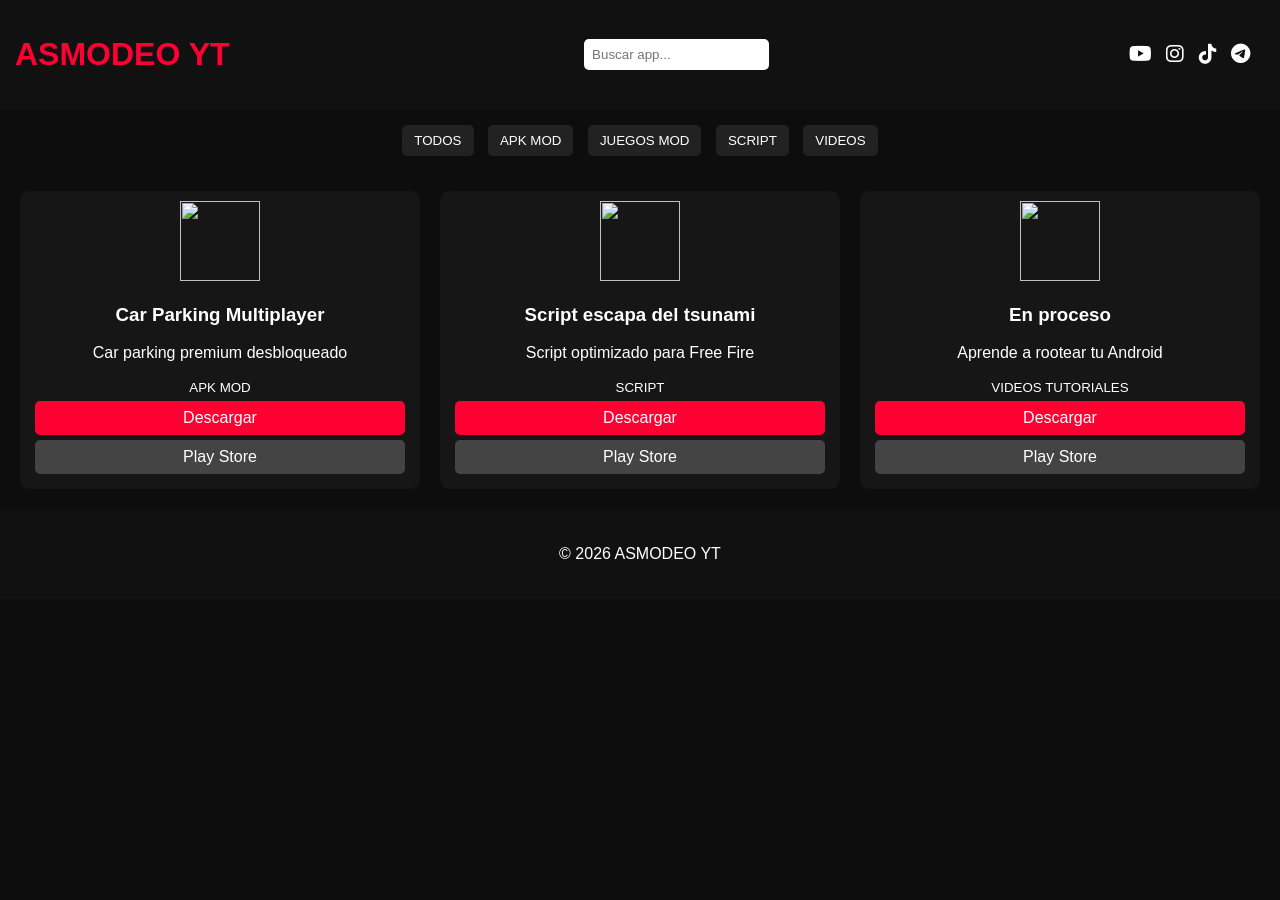
==== commit cb150c53: "Update index.html" ====
--- a/index.html
+++ b/index.html
@@ -22,7 +22,7 @@
 <a href="#"><i class="fab fa-instagram"></i></a>
 <a href="#"><i class="fab fa-tiktok"></i></a>
 <a href="#"><i class="fab fa-telegram"></i></a>
-<a href="#"><i class="fab fa-discord"></i></a>
+<a href="#"><i class="https://discord.gg/daJQPFmUF"></i></a>
 </div>
 
 </header>
--- a/style.css
+++ b/style.css
@@ -0,0 +1,107 @@
+body{
+margin:0;
+font-family:Arial;
+background:#0d0d0d;
+color:white;
+}
+
+header{
+display:flex;
+justify-content:space-between;
+align-items:center;
+padding:15px;
+background:#111;
+flex-wrap:wrap;
+}
+
+h1{
+color:#ff0033;
+}
+
+#search{
+padding:8px;
+border:none;
+border-radius:5px;
+}
+
+.socials a{
+color:white;
+margin:5px;
+font-size:20px;
+transition:0.3s;
+}
+
+.socials a:hover{
+color:#ff0033;
+transform:scale(1.2);
+}
+
+nav{
+text-align:center;
+padding:10px;
+}
+
+nav button{
+margin:5px;
+padding:8px 12px;
+border:none;
+background:#222;
+color:white;
+border-radius:5px;
+cursor:pointer;
+transition:0.3s;
+}
+
+nav button:hover{
+background:#ff0033;
+}
+
+#apps-container{
+display:grid;
+grid-template-columns:repeat(auto-fit,minmax(220px,1fr));
+gap:20px;
+padding:20px;
+}
+
+.card{
+background:#161616;
+border-radius:10px;
+padding:10px;
+text-align:center;
+transition:0.3s;
+animation:fadeIn 0.6s ease;
+}
+
+.card:hover{
+transform:translateY(-5px);
+}
+
+.card img{
+width:80px;
+height:80px;
+}
+
+.btn{
+display:block;
+margin:5px;
+padding:8px;
+background:#ff0033;
+color:white;
+text-decoration:none;
+border-radius:5px;
+}
+
+.btn2{
+background:#444;
+}
+
+footer{
+text-align:center;
+padding:20px;
+background:#111;
+}
+
+@keyframes fadeIn{
+from{opacity:0; transform:translateY(10px);}
+to{opacity:1; transform:translateY(0);}
+}
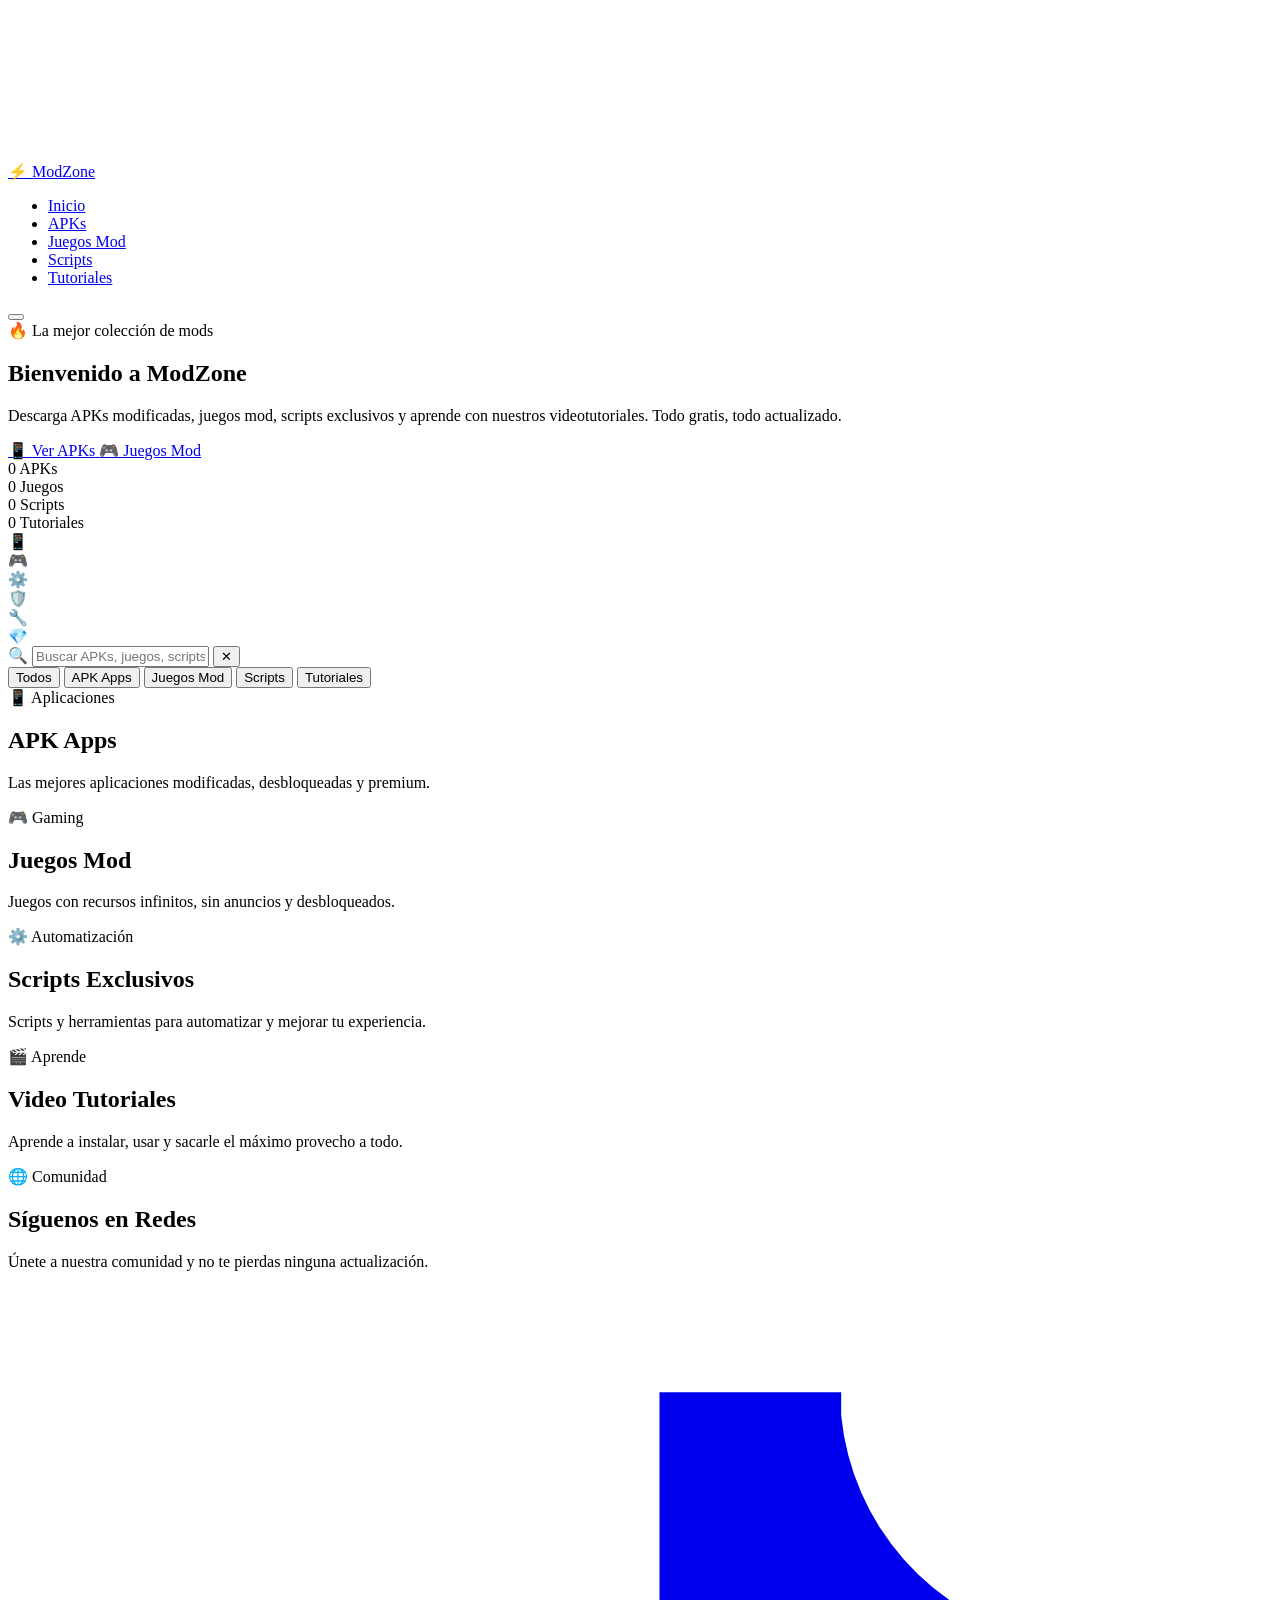
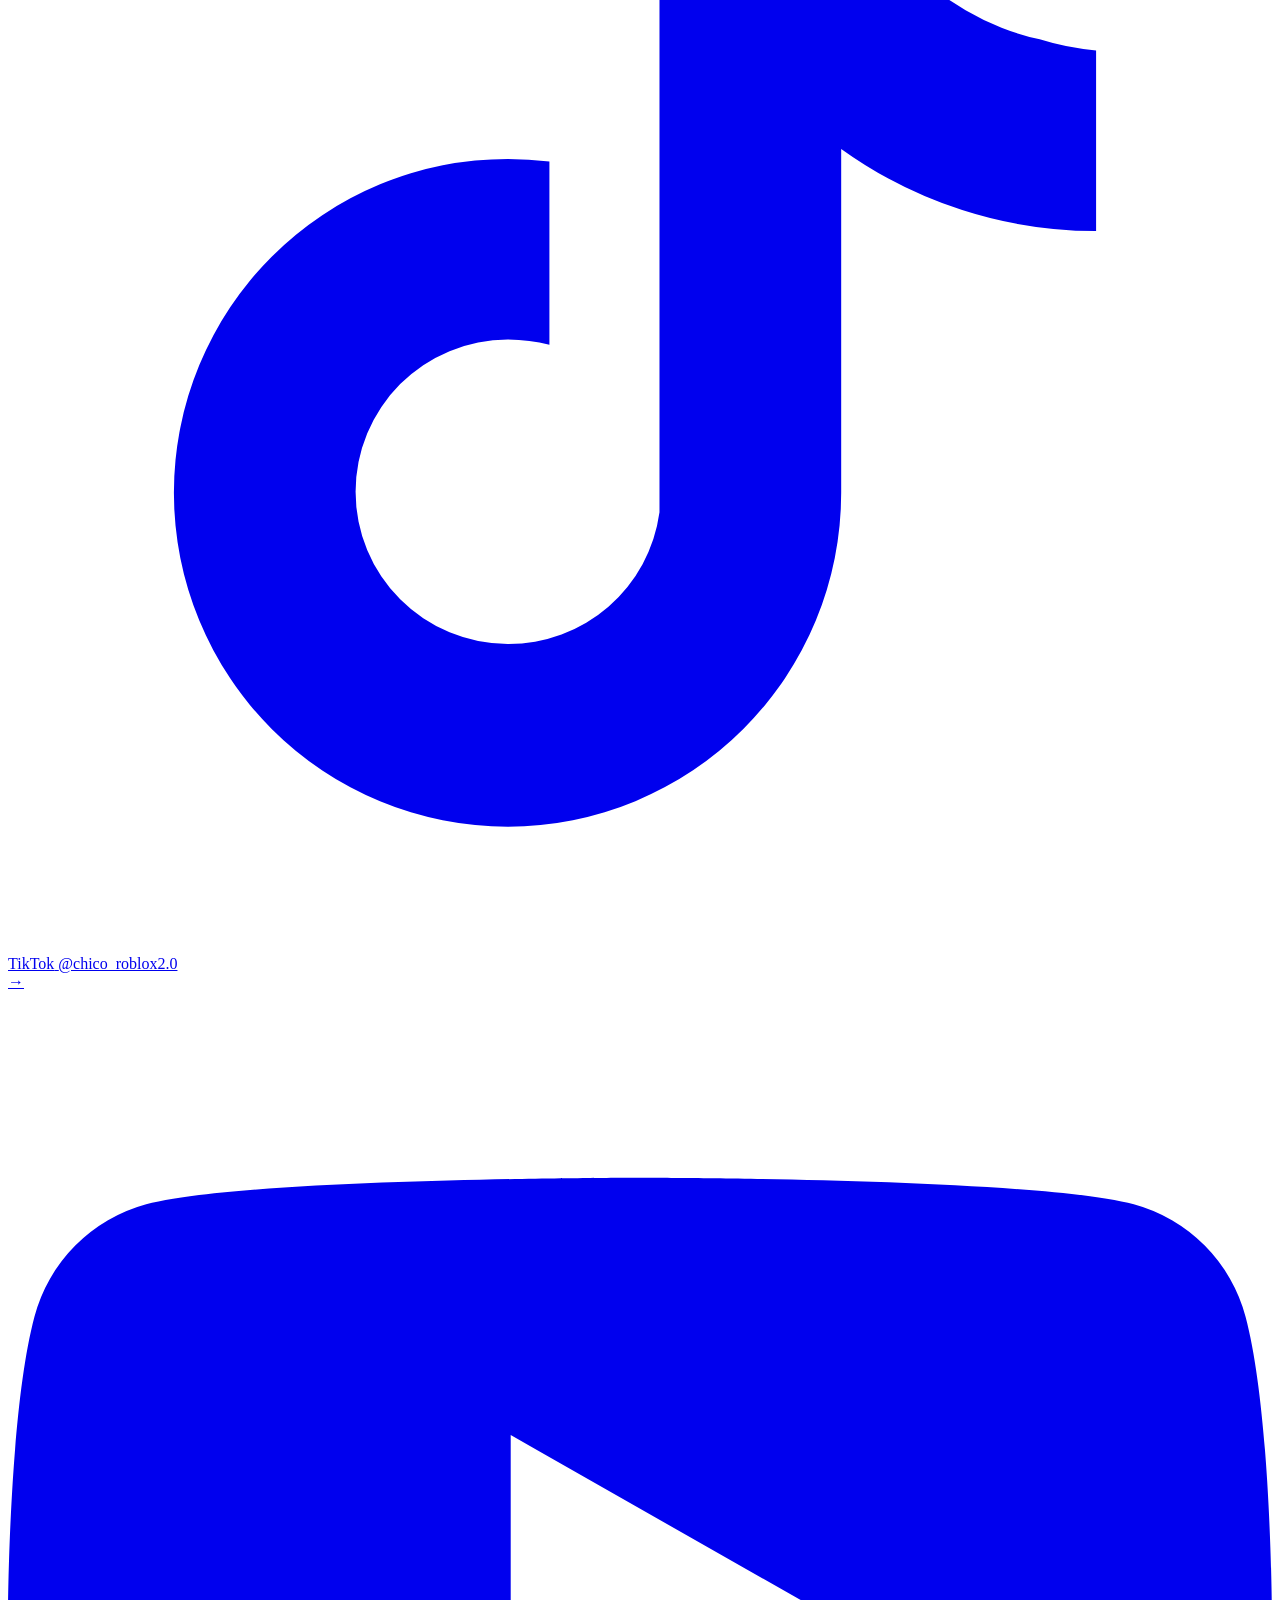
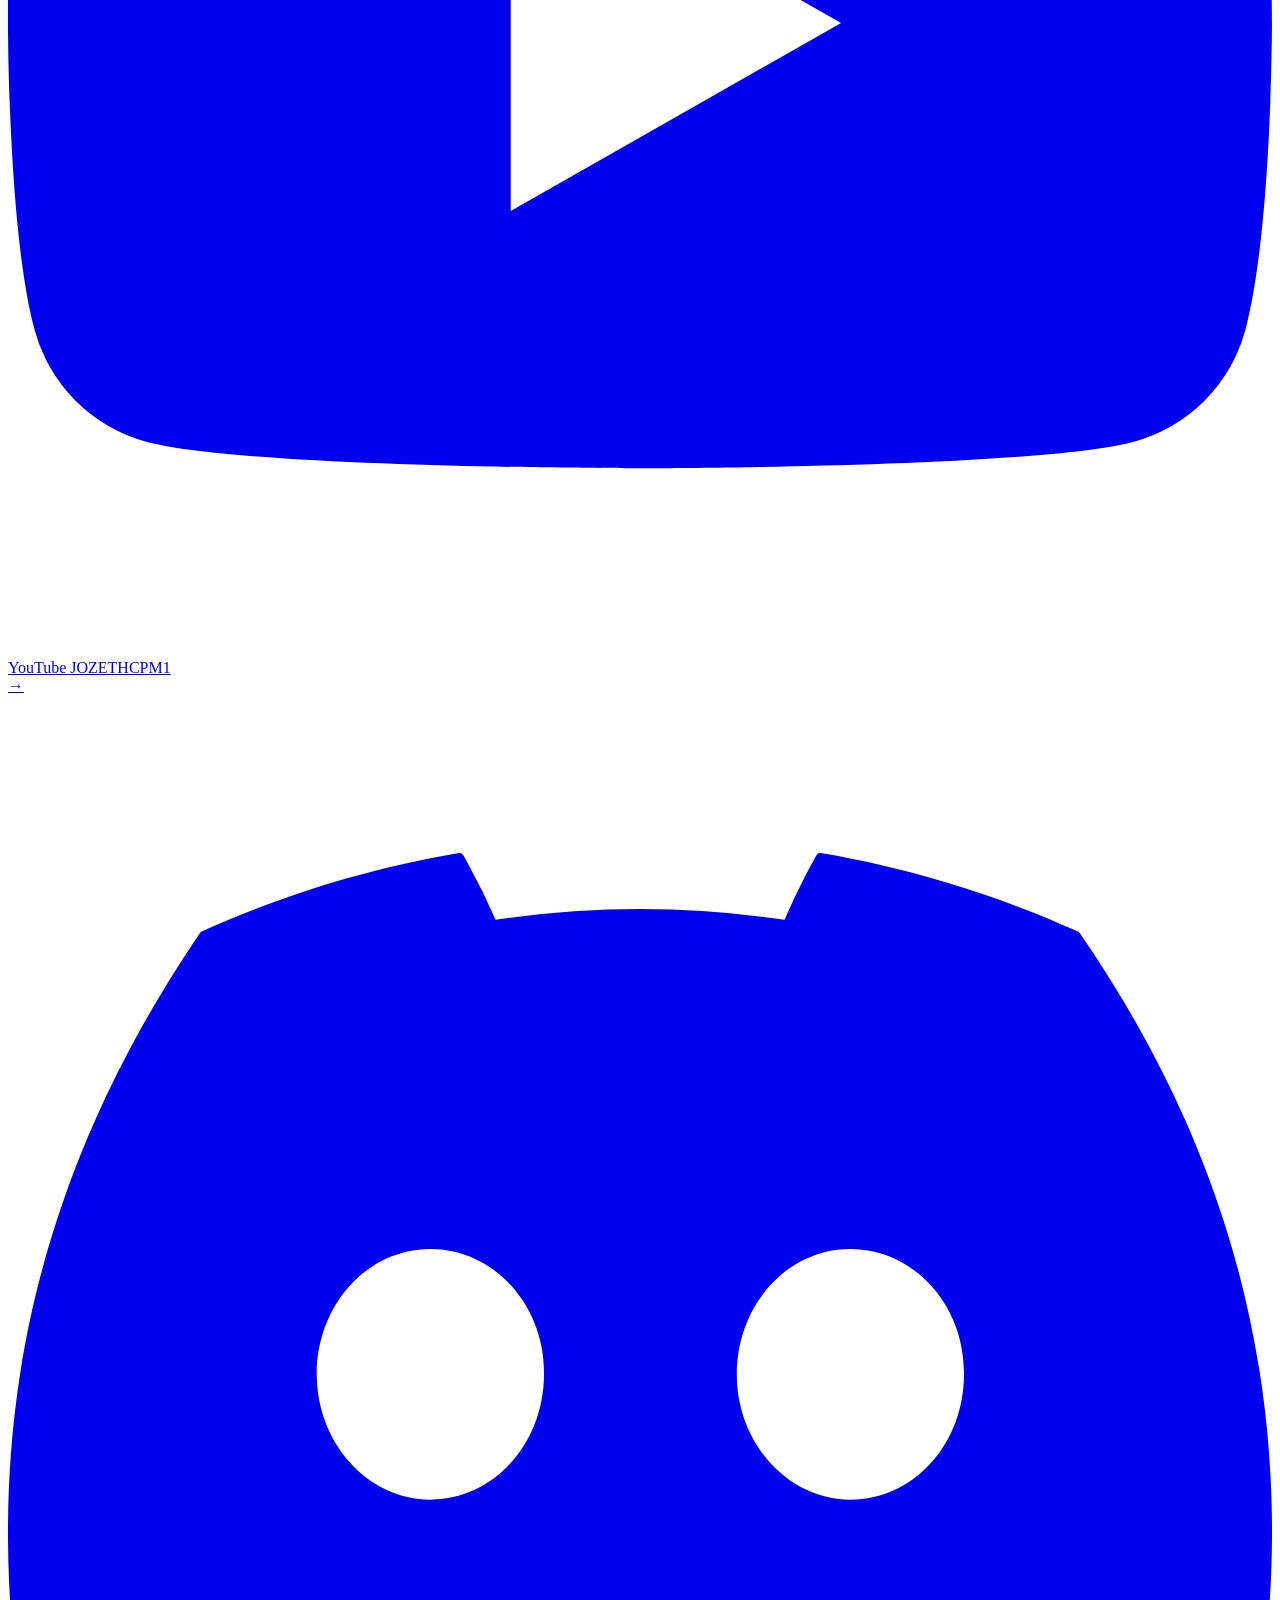
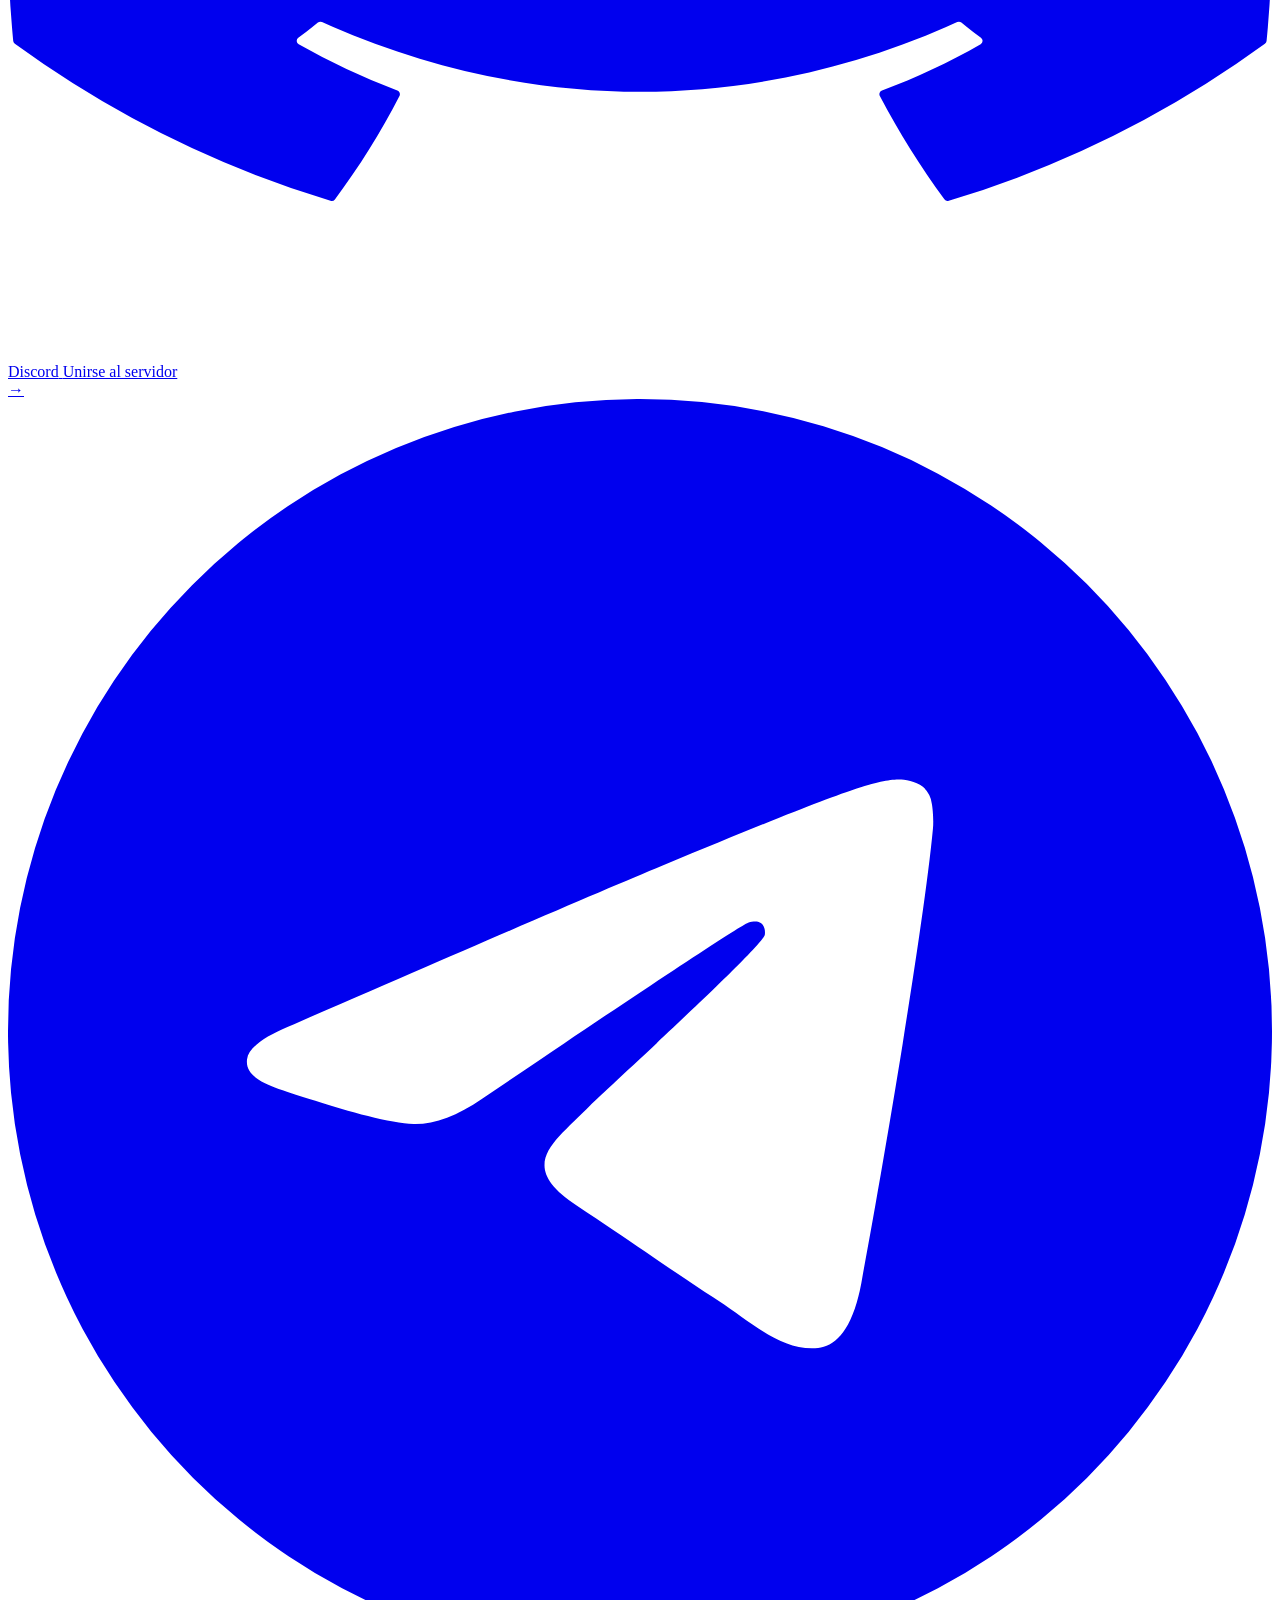
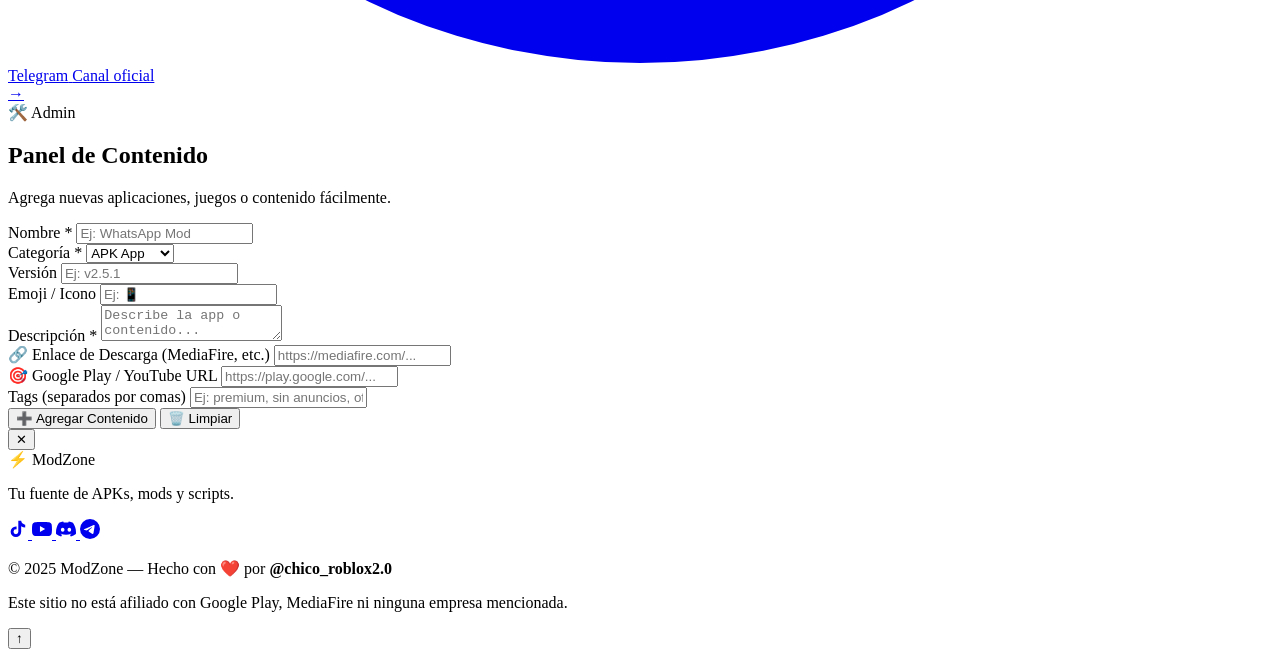
==== commit ac534de6: "Create index.html" ====
--- a/index.html
+++ b/index.html
@@ -1,54 +1,342 @@
 <!DOCTYPE html>
 <html lang="es">
 <head>
-<meta charset="UTF-8">
-<meta name="viewport" content="width=device-width, initial-scale=1.0">
-<title>ASMODEO YT</title>
-
-<link rel="stylesheet" href="style.css">
-
-<link rel="stylesheet" href="https://cdnjs.cloudflare.com/ajax/libs/font-awesome/6.5.0/css/all.min.css">
-
+  <meta charset="UTF-8" />
+  <meta name="viewport" content="width=device-width, initial-scale=1.0" />
+  <title>ModZone - APKs, Mods & Scripts</title>
+  <link rel="preconnect" href="https://fonts.googleapis.com" />
+  <link href="https://fonts.googleapis.com/css2?family=Orbitron:wght@400;700;900&family=Rajdhani:wght@300;400;600;700&display=swap" rel="stylesheet" />
+  <link rel="stylesheet" href="styles.css" />
 </head>
 <body>
 
-<header>
-<h1>ASMODEO YT</h1>
-
-<input type="text" id="search" placeholder="Buscar app...">
-
-<div class="socials">
-<a href="#"><i class="fab fa-youtube"></i></a>
-<a href="#"><i class="fab fa-instagram"></i></a>
-<a href="#"><i class="fab fa-tiktok"></i></a>
-<a href="#"><i class="fab fa-telegram"></i></a>
-<a href="#"><i class="https://discord.gg/daJQPFmUF"></i></a>
+<!-- ========== CURSOR PERSONALIZADO ========== -->
+<div class="cursor" id="cursor"></div>
+<div class="cursor-trail" id="cursorTrail"></div>
+
+<!-- ========== PARTÍCULAS DE FONDO ========== -->
+<canvas id="bgCanvas"></canvas>
+
+<!-- ========== NAVBAR ========== -->
+<nav class="navbar" id="navbar">
+  <div class="nav-container">
+    <a href="#home" class="nav-logo">
+      <span class="logo-icon">⚡</span>
+      <span class="logo-text">Mod<span class="accent">Zone</span></span>
+    </a>
+    <ul class="nav-links" id="navLinks">
+      <li><a href="#home" class="nav-link active" data-section="home">Inicio</a></li>
+      <li><a href="#apk" class="nav-link" data-section="apk">APKs</a></li>
+      <li><a href="#games" class="nav-link" data-section="games">Juegos Mod</a></li>
+      <li><a href="#scripts" class="nav-link" data-section="scripts">Scripts</a></li>
+      <li><a href="#tutorials" class="nav-link" data-section="tutorials">Tutoriales</a></li>
+    </ul>
+    <button class="nav-hamburger" id="hamburger" aria-label="Menú">
+      <span></span><span></span><span></span>
+    </button>
+  </div>
+</nav>
+
+<!-- ========== HERO / HOME ========== -->
+<section class="hero" id="home">
+  <div class="hero-content">
+    <div class="hero-badge">🔥 La mejor colección de mods</div>
+    <h1 class="hero-title">
+      <span class="title-line">Bienvenido a</span>
+      <span class="title-main">Mod<span class="accent">Zone</span></span>
+    </h1>
+    <p class="hero-subtitle">
+      Descarga APKs modificadas, juegos mod, scripts exclusivos y aprende con nuestros videotutoriales. Todo gratis, todo actualizado.
+    </p>
+    <div class="hero-buttons">
+      <a href="#apk" class="btn btn-primary">
+        <span>📱 Ver APKs</span>
+      </a>
+      <a href="#games" class="btn btn-secondary">
+        <span>🎮 Juegos Mod</span>
+      </a>
+    </div>
+    <div class="hero-stats">
+      <div class="stat-item">
+        <span class="stat-number" data-target="120">0</span>
+        <span class="stat-label">APKs</span>
+      </div>
+      <div class="stat-divider"></div>
+      <div class="stat-item">
+        <span class="stat-number" data-target="85">0</span>
+        <span class="stat-label">Juegos</span>
+      </div>
+      <div class="stat-divider"></div>
+      <div class="stat-item">
+        <span class="stat-number" data-target="50">0</span>
+        <span class="stat-label">Scripts</span>
+      </div>
+      <div class="stat-divider"></div>
+      <div class="stat-item">
+        <span class="stat-number" data-target="30">0</span>
+        <span class="stat-label">Tutoriales</span>
+      </div>
+    </div>
+  </div>
+  <div class="hero-visual">
+    <div class="phone-mockup">
+      <div class="phone-screen">
+        <div class="phone-app-grid">
+          <div class="phone-app" style="--d:0.0s">📱</div>
+          <div class="phone-app" style="--d:0.1s">🎮</div>
+          <div class="phone-app" style="--d:0.2s">⚙️</div>
+          <div class="phone-app" style="--d:0.3s">🛡️</div>
+          <div class="phone-app" style="--d:0.4s">🔧</div>
+          <div class="phone-app" style="--d:0.5s">💎</div>
+        </div>
+      </div>
+    </div>
+    <div class="glow-orb orb1"></div>
+    <div class="glow-orb orb2"></div>
+  </div>
+</section>
+
+<!-- ========== BARRA DE BÚSQUEDA GLOBAL ========== -->
+<section class="search-section">
+  <div class="search-container">
+    <div class="search-wrapper">
+      <span class="search-icon">🔍</span>
+      <input
+        type="text"
+        id="globalSearch"
+        class="search-input"
+        placeholder="Buscar APKs, juegos, scripts..."
+        autocomplete="off"
+      />
+      <button class="search-clear" id="searchClear" aria-label="Limpiar">✕</button>
+    </div>
+    <div class="category-pills">
+      <button class="pill active" data-filter="all">Todos</button>
+      <button class="pill" data-filter="apk">APK Apps</button>
+      <button class="pill" data-filter="game">Juegos Mod</button>
+      <button class="pill" data-filter="script">Scripts</button>
+      <button class="pill" data-filter="tutorial">Tutoriales</button>
+    </div>
+  </div>
+</section>
+
+<!-- ========== SECCIÓN APK ========== -->
+<section class="content-section" id="apk">
+  <div class="section-container">
+    <div class="section-header">
+      <div class="section-tag">📱 Aplicaciones</div>
+      <h2 class="section-title">APK <span class="accent">Apps</span></h2>
+      <p class="section-desc">Las mejores aplicaciones modificadas, desbloqueadas y premium.</p>
+    </div>
+    <div class="cards-grid" id="apkGrid">
+      <!-- Las cards se generan con JavaScript -->
+    </div>
+  </div>
+</section>
+
+<!-- ========== SECCIÓN JUEGOS MOD ========== -->
+<section class="content-section alt-bg" id="games">
+  <div class="section-container">
+    <div class="section-header">
+      <div class="section-tag">🎮 Gaming</div>
+      <h2 class="section-title">Juegos <span class="accent">Mod</span></h2>
+      <p class="section-desc">Juegos con recursos infinitos, sin anuncios y desbloqueados.</p>
+    </div>
+    <div class="cards-grid" id="gamesGrid">
+    </div>
+  </div>
+</section>
+
+<!-- ========== SECCIÓN SCRIPTS ========== -->
+<section class="content-section" id="scripts">
+  <div class="section-container">
+    <div class="section-header">
+      <div class="section-tag">⚙️ Automatización</div>
+      <h2 class="section-title">Scripts <span class="accent">Exclusivos</span></h2>
+      <p class="section-desc">Scripts y herramientas para automatizar y mejorar tu experiencia.</p>
+    </div>
+    <div class="cards-grid" id="scriptsGrid">
+    </div>
+  </div>
+</section>
+
+<!-- ========== SECCIÓN TUTORIALES ========== -->
+<section class="content-section alt-bg" id="tutorials">
+  <div class="section-container">
+    <div class="section-header">
+      <div class="section-tag">🎬 Aprende</div>
+      <h2 class="section-title">Video <span class="accent">Tutoriales</span></h2>
+      <p class="section-desc">Aprende a instalar, usar y sacarle el máximo provecho a todo.</p>
+    </div>
+    <div class="cards-grid" id="tutorialsGrid">
+    </div>
+  </div>
+</section>
+
+<!-- ========== REDES SOCIALES ========== -->
+<section class="social-section" id="social">
+  <div class="section-container">
+    <div class="section-header">
+      <div class="section-tag">🌐 Comunidad</div>
+      <h2 class="section-title">Síguenos en <span class="accent">Redes</span></h2>
+      <p class="section-desc">Únete a nuestra comunidad y no te pierdas ninguna actualización.</p>
+    </div>
+    <div class="social-grid">
+      <a href="https://www.tiktok.com/@chico_roblox2.0" target="_blank" class="social-card tiktok">
+        <div class="social-icon">
+          <svg viewBox="0 0 24 24" fill="currentColor"><path d="M19.59 6.69a4.83 4.83 0 01-3.77-4.25V2h-3.45v13.67a2.89 2.89 0 01-2.88 2.5 2.89 2.89 0 01-2.89-2.89 2.89 2.89 0 012.89-2.89c.28 0 .54.04.79.1V9.01a6.34 6.34 0 00-.79-.05 6.34 6.34 0 00-6.34 6.34 6.34 6.34 0 006.34 6.34 6.34 6.34 0 006.33-6.34V8.77a8.27 8.27 0 004.84 1.56V6.9a4.84 4.84 0 01-1.07-.21z"/></svg>
+        </div>
+        <div class="social-info">
+          <span class="social-name">TikTok</span>
+          <span class="social-handle">@chico_roblox2.0</span>
+        </div>
+        <span class="social-arrow">→</span>
+      </a>
+      <a href="https://www.youtube.com/@JOZETHCPM1" target="_blank" class="social-card youtube">
+        <div class="social-icon">
+          <svg viewBox="0 0 24 24" fill="currentColor"><path d="M23.498 6.186a3.016 3.016 0 00-2.122-2.136C19.505 3.545 12 3.545 12 3.545s-7.505 0-9.377.505A3.017 3.017 0 00.502 6.186C0 8.07 0 12 0 12s0 3.93.502 5.814a3.016 3.016 0 002.122 2.136c1.871.505 9.376.505 9.376.505s7.505 0 9.377-.505a3.015 3.015 0 002.122-2.136C24 15.93 24 12 24 12s0-3.93-.502-5.814zM9.545 15.568V8.432L15.818 12l-6.273 3.568z"/></svg>
+        </div>
+        <div class="social-info">
+          <span class="social-name">YouTube</span>
+          <span class="social-handle">JOZETHCPM1</span>
+        </div>
+        <span class="social-arrow">→</span>
+      </a>
+      <a href="https://discord.gg/daJQPFmUF" target="_blank" class="social-card discord">
+        <div class="social-icon">
+          <svg viewBox="0 0 24 24" fill="currentColor"><path d="M20.317 4.492c-1.53-.69-3.17-1.2-4.885-1.49a.075.075 0 00-.079.036c-.21.369-.444.85-.608 1.23a18.566 18.566 0 00-5.487 0 12.36 12.36 0 00-.617-1.23A.077.077 0 008.562 3c-1.714.29-3.354.8-4.885 1.491a.07.07 0 00-.032.027C.533 9.093-.32 13.555.099 17.961a.08.08 0 00.031.055 20.03 20.03 0 005.993 2.98.078.078 0 00.084-.026c.462-.62.874-1.275 1.226-1.963.021-.04.001-.088-.041-.104a13.201 13.201 0 01-1.872-.878.075.075 0 01-.008-.125c.126-.093.252-.19.372-.287a.075.075 0 01.078-.01c3.927 1.764 8.18 1.764 12.061 0a.075.075 0 01.079.009c.12.098.245.195.372.288a.075.075 0 01-.006.125c-.598.344-1.22.635-1.873.877a.075.075 0 00-.041.105c.36.687.772 1.341 1.225 1.962a.077.077 0 00.084.028 19.963 19.963 0 006.002-2.981.076.076 0 00.032-.054c.5-5.094-.838-9.52-3.549-13.442a.06.06 0 00-.031-.028zM8.02 15.278c-1.182 0-2.157-1.069-2.157-2.38 0-1.312.956-2.38 2.157-2.38 1.21 0 2.176 1.077 2.157 2.38 0 1.312-.956 2.38-2.157 2.38zm7.975 0c-1.183 0-2.157-1.069-2.157-2.38 0-1.312.955-2.38 2.157-2.38 1.21 0 2.176 1.077 2.157 2.38 0 1.312-.946 2.38-2.157 2.38z"/></svg>
+        </div>
+        <div class="social-info">
+          <span class="social-name">Discord</span>
+          <span class="social-handle">Unirse al servidor</span>
+        </div>
+        <span class="social-arrow">→</span>
+      </a>
+      <a href="https://t.me/+UCKFffJZwKs4NTkx" target="_blank" class="social-card telegram">
+        <div class="social-icon">
+          <svg viewBox="0 0 24 24" fill="currentColor"><path d="M11.944 0A12 12 0 000 12a12 12 0 0012 12 12 12 0 0012-12A12 12 0 0012 0a12 12 0 00-.056 0zm4.962 7.224c.1-.002.321.023.465.14a.506.506 0 01.171.325c.016.093.036.306.02.472-.18 1.898-.962 6.502-1.36 8.627-.168.9-.499 1.201-.82 1.23-.696.065-1.225-.46-1.9-.902-1.056-.693-1.653-1.124-2.678-1.8-1.185-.78-.417-1.21.258-1.91.177-.184 3.247-2.977 3.307-3.23.007-.032.014-.15-.056-.212s-.174-.041-.249-.024c-.106.024-1.793 1.14-5.061 3.345-.48.33-.913.49-1.302.48-.428-.008-1.252-.241-1.865-.44-.752-.245-1.349-.374-1.297-.789.027-.216.325-.437.893-.663 3.498-1.524 5.83-2.529 6.998-3.014 3.332-1.386 4.025-1.627 4.476-1.635z"/></svg>
+        </div>
+        <div class="social-info">
+          <span class="social-name">Telegram</span>
+          <span class="social-handle">Canal oficial</span>
+        </div>
+        <span class="social-arrow">→</span>
+      </a>
+    </div>
+  </div>
+</section>
+
+<!-- ========== PANEL DE ADMINISTRACIÓN ========== -->
+<section class="admin-section" id="admin">
+  <div class="section-container">
+    <div class="section-header">
+      <div class="section-tag">🛠️ Admin</div>
+      <h2 class="section-title">Panel de <span class="accent">Contenido</span></h2>
+      <p class="section-desc">Agrega nuevas aplicaciones, juegos o contenido fácilmente.</p>
+    </div>
+    <div class="admin-panel">
+      <div class="form-grid">
+        <!-- Nombre -->
+        <div class="form-group">
+          <label class="form-label">Nombre *</label>
+          <input type="text" id="adminName" class="form-input" placeholder="Ej: WhatsApp Mod" />
+        </div>
+        <!-- Categoría -->
+        <div class="form-group">
+          <label class="form-label">Categoría *</label>
+          <select id="adminCategory" class="form-input">
+            <option value="apk">APK App</option>
+            <option value="game">Juego Mod</option>
+            <option value="script">Script</option>
+            <option value="tutorial">Tutorial</option>
+          </select>
+        </div>
+        <!-- Versión -->
+        <div class="form-group">
+          <label class="form-label">Versión</label>
+          <input type="text" id="adminVersion" class="form-input" placeholder="Ej: v2.5.1" />
+        </div>
+        <!-- Emoji / Icono -->
+        <div class="form-group">
+          <label class="form-label">Emoji / Icono</label>
+          <input type="text" id="adminEmoji" class="form-input" placeholder="Ej: 📱" />
+        </div>
+        <!-- Descripción -->
+        <div class="form-group full-width">
+          <label class="form-label">Descripción *</label>
+          <textarea id="adminDesc" class="form-input form-textarea" placeholder="Describe la app o contenido..."></textarea>
+        </div>
+        <!-- URL Descarga -->
+        <div class="form-group">
+          <label class="form-label">🔗 Enlace de Descarga (MediaFire, etc.)</label>
+          <input type="url" id="adminDownload" class="form-input" placeholder="https://mediafire.com/..." />
+        </div>
+        <!-- URL Google Play / YouTube -->
+        <div class="form-group">
+          <label class="form-label">🎯 Google Play / YouTube URL</label>
+          <input type="url" id="adminPlayStore" class="form-input" placeholder="https://play.google.com/..." />
+        </div>
+        <!-- Tags -->
+        <div class="form-group full-width">
+          <label class="form-label">Tags (separados por comas)</label>
+          <input type="text" id="adminTags" class="form-input" placeholder="Ej: premium, sin anuncios, offline" />
+        </div>
+      </div>
+      <div class="form-actions">
+        <button class="btn btn-primary" id="adminSubmit">
+          <span>➕ Agregar Contenido</span>
+        </button>
+        <button class="btn btn-ghost" id="adminClear">
+          <span>🗑️ Limpiar</span>
+        </button>
+      </div>
+      <div class="admin-feedback" id="adminFeedback"></div>
+    </div>
+  </div>
+</section>
+
+<!-- ========== MODAL DE DETALLE ========== -->
+<div class="modal-overlay" id="modalOverlay">
+  <div class="modal" id="modal">
+    <button class="modal-close" id="modalClose">✕</button>
+    <div class="modal-body" id="modalBody">
+      <!-- Contenido dinámico -->
+    </div>
+  </div>
 </div>
 
-</header>
-
-<nav>
-<button onclick="filtrar('TODOS')">TODOS</button>
-<button onclick="filtrar('APK MOD')">APK MOD</button>
-<button onclick="filtrar('JUEGOS MOD')">JUEGOS MOD</button>
-<button onclick="filtrar('SCRIPT')">SCRIPT</button>
-<button onclick="filtrar('VIDEOS TUTORIALES')">VIDEOS</button>
-</nav>
-
-<main>
-
-<div id="apps-container"></div>
-
-</main>
-
-<footer>
-
-<p>© 2026 ASMODEO YT</p>
-
+<!-- ========== FOOTER ========== -->
+<footer class="footer">
+  <div class="footer-container">
+    <div class="footer-brand">
+      <span class="logo-icon">⚡</span>
+      <span class="logo-text">Mod<span class="accent">Zone</span></span>
+      <p class="footer-tagline">Tu fuente de APKs, mods y scripts.</p>
+    </div>
+    <div class="footer-social">
+      <a href="https://www.tiktok.com/@chico_roblox2.0" target="_blank" class="footer-social-btn tiktok" title="TikTok">
+        <svg viewBox="0 0 24 24" fill="currentColor" width="20" height="20"><path d="M19.59 6.69a4.83 4.83 0 01-3.77-4.25V2h-3.45v13.67a2.89 2.89 0 01-2.88 2.5 2.89 2.89 0 01-2.89-2.89 2.89 2.89 0 012.89-2.89c.28 0 .54.04.79.1V9.01a6.34 6.34 0 00-.79-.05 6.34 6.34 0 00-6.34 6.34 6.34 6.34 0 006.34 6.34 6.34 6.34 0 006.33-6.34V8.77a8.27 8.27 0 004.84 1.56V6.9a4.84 4.84 0 01-1.07-.21z"/></svg>
+      </a>
+      <a href="https://www.youtube.com/@JOZETHCPM1" target="_blank" class="footer-social-btn youtube" title="YouTube">
+        <svg viewBox="0 0 24 24" fill="currentColor" width="20" height="20"><path d="M23.498 6.186a3.016 3.016 0 00-2.122-2.136C19.505 3.545 12 3.545 12 3.545s-7.505 0-9.377.505A3.017 3.017 0 00.502 6.186C0 8.07 0 12 0 12s0 3.93.502 5.814a3.016 3.016 0 002.122 2.136c1.871.505 9.376.505 9.376.505s7.505 0 9.377-.505a3.015 3.015 0 002.122-2.136C24 15.93 24 12 24 12s0-3.93-.502-5.814zM9.545 15.568V8.432L15.818 12l-6.273 3.568z"/></svg>
+      </a>
+      <a href="https://discord.gg/daJQPFmUF" target="_blank" class="footer-social-btn discord" title="Discord">
+        <svg viewBox="0 0 24 24" fill="currentColor" width="20" height="20"><path d="M20.317 4.492c-1.53-.69-3.17-1.2-4.885-1.49a.075.075 0 00-.079.036c-.21.369-.444.85-.608 1.23a18.566 18.566 0 00-5.487 0 12.36 12.36 0 00-.617-1.23A.077.077 0 008.562 3c-1.714.29-3.354.8-4.885 1.491a.07.07 0 00-.032.027C.533 9.093-.32 13.555.099 17.961a.08.08 0 00.031.055 20.03 20.03 0 005.993 2.98.078.078 0 00.084-.026c.462-.62.874-1.275 1.226-1.963.021-.04.001-.088-.041-.104a13.201 13.201 0 01-1.872-.878.075.075 0 01-.008-.125c.126-.093.252-.19.372-.287a.075.075 0 01.078-.01c3.927 1.764 8.18 1.764 12.061 0a.075.075 0 01.079.009c.12.098.245.195.372.288a.075.075 0 01-.006.125c-.598.344-1.22.635-1.873.877a.075.075 0 00-.041.105c.36.687.772 1.341 1.225 1.962a.077.077 0 00.084.028 19.963 19.963 0 006.002-2.981.076.076 0 00.032-.054c.5-5.094-.838-9.52-3.549-13.442a.06.06 0 00-.031-.028zM8.02 15.278c-1.182 0-2.157-1.069-2.157-2.38 0-1.312.956-2.38 2.157-2.38 1.21 0 2.176 1.077 2.157 2.38 0 1.312-.956 2.38-2.157 2.38zm7.975 0c-1.183 0-2.157-1.069-2.157-2.38 0-1.312.955-2.38 2.157-2.38 1.21 0 2.176 1.077 2.157 2.38 0 1.312-.946 2.38-2.157 2.38z"/></svg>
+      </a>
+      <a href="https://t.me/+UCKFffJZwKs4NTkx" target="_blank" class="footer-social-btn telegram" title="Telegram">
+        <svg viewBox="0 0 24 24" fill="currentColor" width="20" height="20"><path d="M11.944 0A12 12 0 000 12a12 12 0 0012 12 12 12 0 0012-12A12 12 0 0012 0a12 12 0 00-.056 0zm4.962 7.224c.1-.002.321.023.465.14a.506.506 0 01.171.325c.016.093.036.306.02.472-.18 1.898-.962 6.502-1.36 8.627-.168.9-.499 1.201-.82 1.23-.696.065-1.225-.46-1.9-.902-1.056-.693-1.653-1.124-2.678-1.8-1.185-.78-.417-1.21.258-1.91.177-.184 3.247-2.977 3.307-3.23.007-.032.014-.15-.056-.212s-.174-.041-.249-.024c-.106.024-1.793 1.14-5.061 3.345-.48.33-.913.49-1.302.48-.428-.008-1.252-.241-1.865-.44-.752-.245-1.349-.374-1.297-.789.027-.216.325-.437.893-.663 3.498-1.524 5.83-2.529 6.998-3.014 3.332-1.386 4.025-1.627 4.476-1.635z"/></svg>
+      </a>
+    </div>
+    <div class="footer-bottom">
+      <p>© 2025 ModZone — Hecho con ❤️ por <strong>@chico_roblox2.0</strong></p>
+      <p class="footer-disclaimer">Este sitio no está afiliado con Google Play, MediaFire ni ninguna empresa mencionada.</p>
+    </div>
+  </div>
 </footer>
 
-<script src="apps.js"></script>
-<script src="script.js"></script>
-
+<!-- ========== BOTÓN SCROLL TOP ========== -->
+<button class="scroll-top" id="scrollTop" aria-label="Subir arriba">↑</button>
+
+<script src="app.js"></script>
 </body>
 </html>
